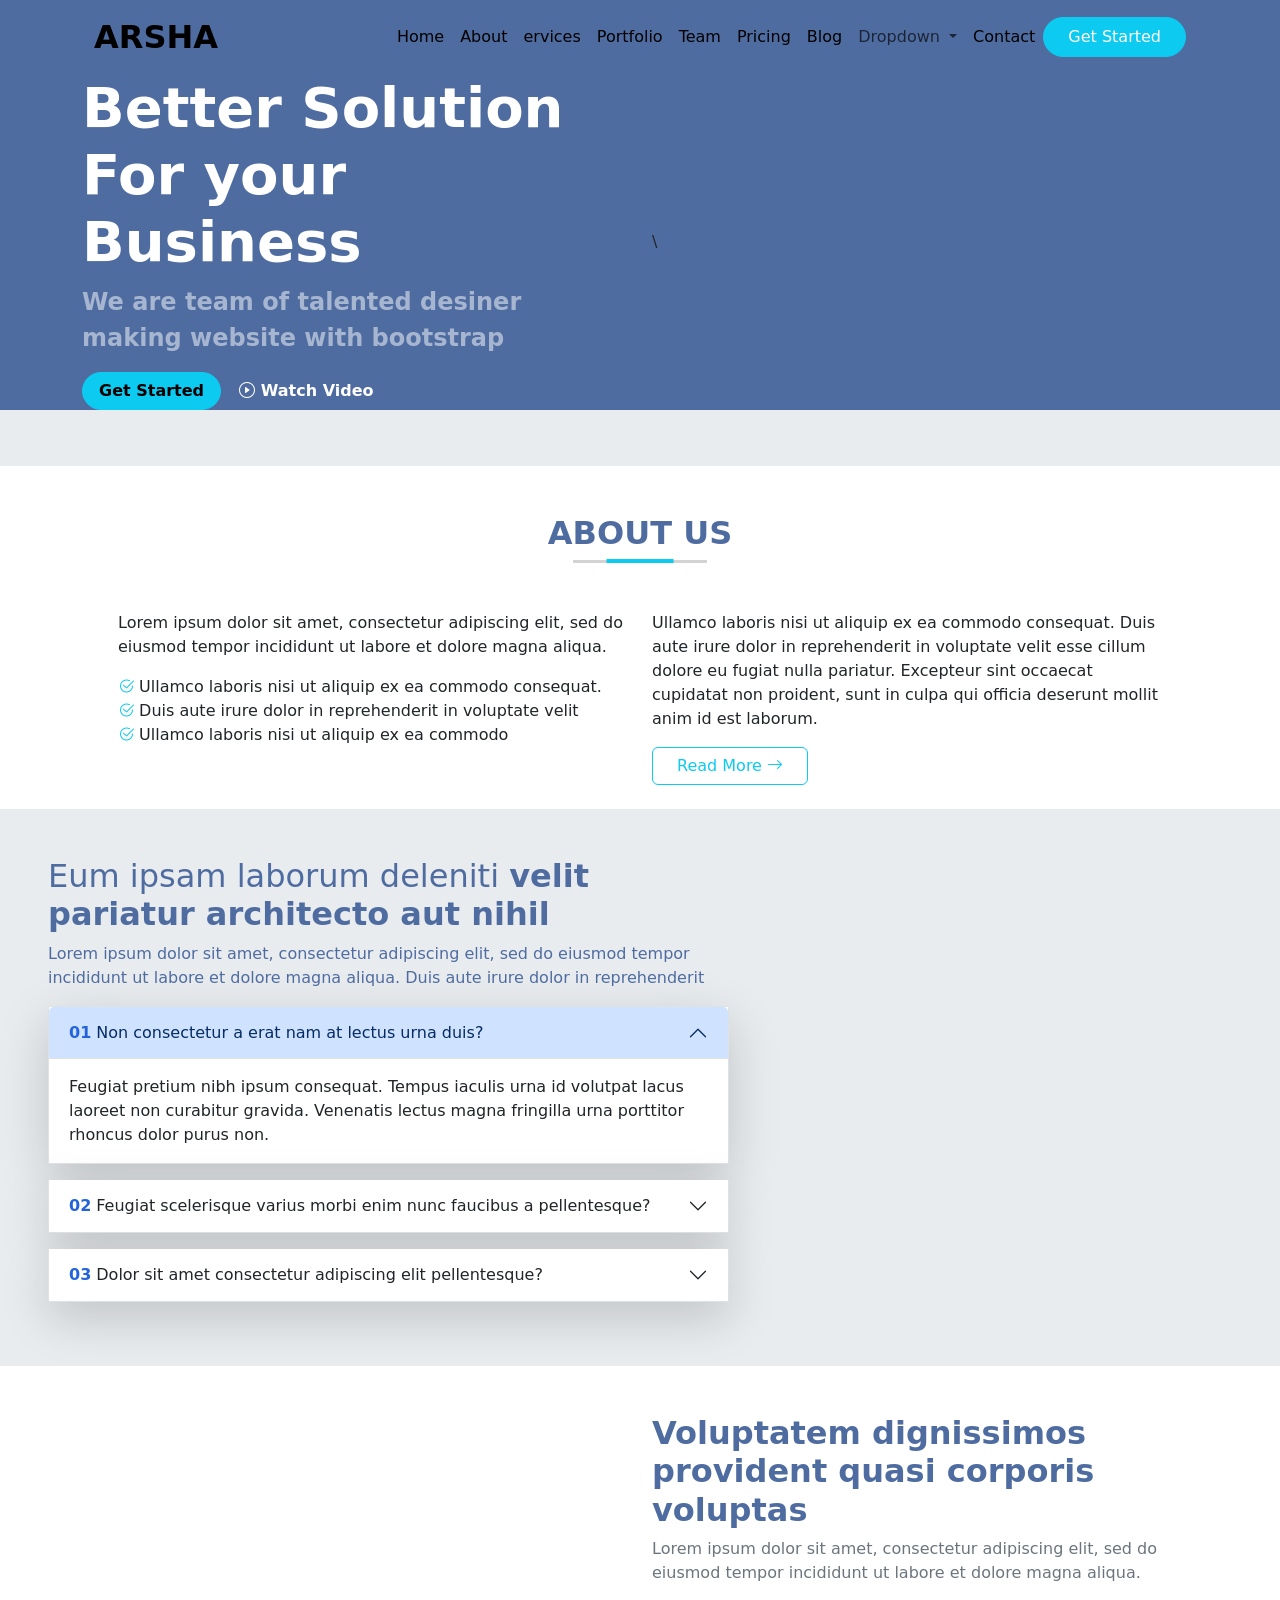
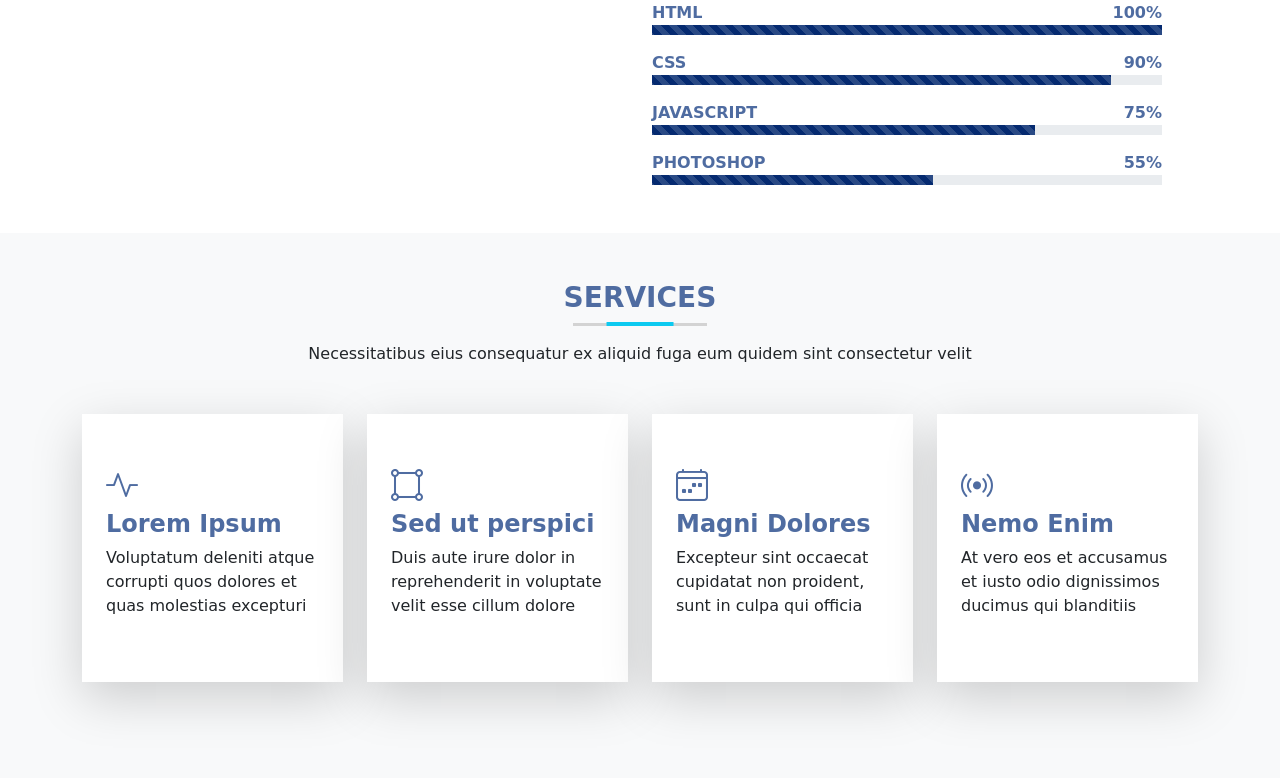
==== index.html @ 613acd31 "sejdk" ====
<!DOCTYPE html>
<html lang="en">
<head>
    <meta charset="UTF-8">
    <meta name="viewport" content="width=device-width, initial-scale=1.0">
    <title>Arsha26</title>
    <link rel="stylesheet" href="https://cdn.jsdelivr.net/npm/bootstrap-icons@1.13.1/font/bootstrap-icons.min.css">
    <link href="https://cdn.jsdelivr.net/npm/bootstrap@5.3.8/dist/css/bootstrap.min.css" rel="stylesheet" integrity="sha384-sRIl4kxILFvY47J16cr9ZwB07vP4J8+LH7qKQnuqkuIAvNWLzeN8tE5YBujZqJLB" crossorigin="anonymous">
    <link rel="stylesheet" href="./style.css">
</head>
<body>
    <div class="container-fluid first-section">
        <div class="container ">
            <nav class="navbar navbar-expand-lg ">
  <div class="container-fluid">
    <a class="navbar-brand fs-2 fw-bold text-uppercase" href="#">Arsha</a>
    <button class="navbar-toggler" type="button" data-bs-toggle="collapse" data-bs-target="#navbarSupportedContent" aria-controls="navbarSupportedContent" aria-expanded="false" aria-label="Toggle navigation">
      <span class="navbar-toggler-icon"></span>
    </button>
    <div class="collapse navbar-collapse" id="navbarSupportedContent">
      <ul class="navbar-nav ms-auto mb-2 mb-lg-0">
        <li class="nav-item">
          <a class="nav-link active" aria-current="page" href="#">Home</a>
        </li>
         <li class="nav-item">
          <a class="nav-link active" aria-current="page" href="#">About</a>
        </li>
         <li class="nav-item">
          <a class="nav-link active" aria-current="page" href="#">ervices</a>
        </li>
         <li class="nav-item">
          <a class="nav-link active" aria-current="page" href="#">Portfolio</a>
        </li>
         <li class="nav-item">
          <a class="nav-link active" aria-current="page" href="#">Team</a>
        </li>
         <li class="nav-item">
          <a class="nav-link active" aria-current="page" href="#">Pricing</a>
        </li>
         <li class="nav-item">
          <a class="nav-link active" aria-current="page" href="#">Blog</a>
        </li>        
        <li class="nav-item dropdown">
          <a class="nav-link dropdown-toggle" href="#" role="button" data-bs-toggle="dropdown" aria-expanded="false">
            Dropdown
          </a>
          <ul class="dropdown-menu">
            <li><a class="dropdown-item" href="#">Action</a></li>
            <li><a class="dropdown-item" href="#">Another action</a></li>
            <li><hr class="dropdown-divider"></li>
            <li><a class="dropdown-item" href="#">Something else here</a></li>
          </ul>
        </li>
        <li class="nav-item">
          <a class="nav-link active" aria-current="page" href="#">Contact</a>
        </li>
        <button class="btn btn-info text-white rounded-pill px-4">
            Get Started
        </button>
      </ul>
    </div>
  </div>
            </nav>

            <!-- row section -->
             <div class="row align-items-center">
              <div class="col-lg-6 ">
                <h1 class="text-white display-4 fw-bold">Better Solution For your Business</h1>
                <p class="text-white-50 fs-4 fw-semibold">We are team of talented desiner making website with bootstrap</p>
                <button class="btn btn-info rounded-pill px-3 fw-semibold">Get Started</button>
                 <button class="btn text-white fw-semibold "><i class="bi bi-play-circle"></i> Watch Video</button>
              </div>
              <div class="col-lg-6 animate">\
                <img src="https://bootstrapmade.com/content/demo/Arsha/assets/img/hero-img.png"
                width="100%" alt="">
              </div>
             </div>
        </div>
    </div>
     <div class="container-fluid bg-body-secondary pxl-3 p-2">
      <div class="container">
        <div class="row mx-3 m-2">
        <div class="col-lg-2 col-md-4 col-6">
        <img src="https://bootstrapmade.com/content/demo/Arsha/assets/img/clients/clients-1.webp" width="50%" alt="">
        </div>
        <div class="col-lg-2 col-md-4 col-6">
        <img src="https://bootstrapmade.com/content/demo/Arsha/assets/img/clients/clients-2.webp" width="50%" alt="">
        </div>
        <div class="col-lg-2 col-md-4 col-6">
          <img src="https://bootstrapmade.com/content/demo/Arsha/assets/img/clients/clients-3.webp" width="50%" alt="">
        </div>
        <div class="col-lg-2 col-md-4 col-6">
          <img src="https://bootstrapmade.com/content/demo/Arsha/assets/img/clients/clients-4.webp" width="50%" alt="">
        </div>
        <div class="col-lg-2 col-md-4 col-6">
          <img src="https://bootstrapmade.com/content/demo/Arsha/assets/img/clients/clients-6.webp" width="50%" alt="">
        </div>
        <div class="col-lg-2 col-md-4 col-6">
          <img src="https://bootstrapmade.com/content/demo/Arsha/assets/img/clients/clients-8.webp" width="50%" alt="">
        </div>
        </div>

     </div>
    </div>
    <div class="container">
      <h2 class="text-center text-uppercase text-blue mt-5 fw-bold">about us</h2>
      <div class="gray">
        <div class="blue"></div>
      </div>
    
     <div class="row m-4 mt-5">
       <div class="col-6">
         <p>Lorem ipsum dolor sit amet, consectetur adipiscing elit, sed do eiusmod tempor incididunt ut labore et dolore magna aliqua.</p>
         <ul class="list-unstyled">
           <li><i class="bi bi-check2-circle text-info"></i>
            Ullamco laboris nisi ut aliquip ex ea commodo consequat.</li>
           <li><i class="bi bi-check2-circle text-info"></i>
            Duis aute irure dolor in reprehenderit in voluptate velit</li>
           <li><i class="bi bi-check2-circle text-info"></i>
            Ullamco laboris nisi ut aliquip ex ea commodo</li>
         </ul>
        </div>
       <div class="col-6">
        <p>Ullamco laboris nisi ut aliquip ex ea commodo consequat. Duis aute irure dolor in reprehenderit in voluptate velit esse cillum dolore eu fugiat nulla pariatur. Excepteur sint occaecat cupidatat non proident, sunt in culpa qui officia deserunt mollit anim id est laborum.</p>
        <button class="btn btn-outline-info px-4">Read More <i class="bi bi-arrow-right"></i></button>
       </div>
     </div>
    </div>

   <div class="container-fluid bg-body-secondary p-xl-5 p-3">
    <div class="row">
    <div class="col-lg-7 hea">
      <h2>Eum ipsam laborum deleniti <b>  velit pariatur architecto aut nihil</b></h2>
      <p>Lorem ipsum dolor sit amet, consectetur adipiscing elit, sed do eiusmod tempor incididunt ut labore et dolore magna aliqua. Duis aute irure dolor in reprehenderit</p>
  <div class="accordion  " id="accordionExample">
  <div class="accordion-item my-3 boder-0 rounded-0 shadow-lg ">
    <h2 class="accordion-header">
      <button class="accordion-button" type="button" data-bs-toggle="collapse" data-bs-target="#collapseOne" aria-expanded="true" aria-controls="collapseOne">
        <span class="sa">01</span> Non consectetur a erat nam at lectus urna duis?
      </button>
    </h2>
    <div id="collapseOne" class="accordion-collapse collapse show" data-bs-parent="#accordionExample">
      <div class="accordion-body">
       Feugiat pretium nibh ipsum consequat. Tempus iaculis urna id volutpat lacus laoreet non curabitur gravida. Venenatis lectus magna fringilla urna porttitor rhoncus dolor purus non.
      </div>
    </div>
  </div>
  <div class="accordion-item my-3 boder-0 rounded-0 shadow-lg ">
    <h2 class="accordion-header">
      <button class="accordion-button collapsed" type="button" data-bs-toggle="collapse" data-bs-target="#collapseTwo" aria-expanded="false" aria-controls="collapseTwo">
       <span class="sa"> 02 </span>Feugiat scelerisque varius morbi enim nunc faucibus a pellentesque?
      </button>
    </h2>
    <div id="collapseTwo" class="accordion-collapse collapse" data-bs-parent="#accordionExample">
      <div class="accordion-body">
       Dolor sit amet consectetur adipiscing elit pellentesque habitant morbi. Id interdum velit laoreet id donec ultrices. Fringilla phasellus faucibus scelerisque eleifend donec pretium. Est pellentesque elit ullamcorper dignissim. Mauris ultrices eros in cursus turpis massa tincidunt dui
      </div>
    </div>
  </div>
  <div class="accordion-item my-3 boder-0 rounded-0 shadow-lg ">
    <h2 class="accordion-header">
      <button class="accordion-button collapsed" type="button" data-bs-toggle="collapse" data-bs-target="#collapseThree" aria-expanded="false" aria-controls="collapseThree">
       <span class="sa">03</span>  Dolor sit amet consectetur adipiscing elit pellentesque?
      </button>
    </h2>
    <div id="collapseThree" class="accordion-collapse collapse" data-bs-parent="#accordionExample">
      <div class="accordion-body">
        Eleifend mi in nulla posuere sollicitudin aliquam ultrices sagittis orci. Faucibus pulvinar elementum integer enim. Sem nulla pharetra diam sit amet nisl suscipit. Rutrum tellus pellentesque eu tincidunt. Lectus urna duis convallis convallis tellus. Urna molestie at elementum eu facilisis sed odio morbi quis
      </div>
    </div>
  </div>
</div>
    </div>
    <div class="col-lg-5">
      <img src="https://bootstrapmade.com/content/demo/Arsha/assets/img/why-us.png" width="100%" alt="">
    </div>
   </div>
   </div>



   <div class="container p-xl-5 p-3">
    <div class="row">
     <div class="col-lg-6"> 
       <img src="https://bootstrapmade.com/content/demo/Arsha/assets/img/illustration/illustration-10.webp" width="100%" alt="">
      </div>
      <div class="col-lg-6">
        <h2 class="text-blue fw-bold"> Voluptatem dignissimos provident quasi corporis voluptas</h2>
        <p class="text-secondary">Lorem ipsum dolor sit amet, consectetur adipiscing elit, sed do eiusmod tempor incididunt ut labore et dolore magna aliqua.</p>

         <div class="d-flex justify-content-between mt-2">
          <div class="text-blue fw-semibold">HTML</div>
          <div class="text-blue fw-semibold">100%</div>
         </div>
        <div class="progress rounded-0 " role="progressbar" aria-label="Animated striped example" aria-valuenow="100" aria-valuemin="0" aria-valuemax="100" style="height: 10px;">
   <div class="progress-bar bg-blue progress-bar-striped progress-bar-animated" style="width: 100%"></div>
    </div>
        <div class="d-flex justify-content-between mt-3">
              <div class="text-blue fw-semibold">CSS</div>
              <div class="text-blue fw-semibold">90%</div>
             </div>
            <div class="progress rounded-0 " role="progressbar" aria-label="Animated striped example" aria-valuenow="100" aria-valuemin="0" aria-valuemax="100" style="height: 10px;">
      <div class="progress-bar bg-blue progress-bar-striped progress-bar-animated" style="width: 90%"></div>
    </div>
        <div class="d-flex justify-content-between mt-3">
              <div class="text-blue fw-semibold">JAVASCRIPT</div>
              <div class="text-blue fw-semibold">75%</div>
             </div>
            <div class="progress rounded-0 " role="progressbar" aria-label="Animated striped example" aria-valuenow="100" aria-valuemin="0" aria-valuemax="100" style="height: 10px;">
      <div class="progress-bar bg-blue progress-bar-striped progress-bar-animated" style="width: 75%"></div>
    </div>
        <div class="d-flex justify-content-between mt-3">
              <div class="text-blue fw-semibold">PHOTOSHOP</div>
              <div class="text-blue fw-semibold">55%</div>
             </div>
            <div class="progress rounded-0 " role="progressbar" aria-label="Animated striped example" aria-valuenow="100" aria-valuemin="0" aria-valuemax="100" style="height: 10px; " >
      <div class="progress-bar bg-blue progress-bar-striped progress-bar-animated" style="width: 55%"></div>
    </div>
          </div>
        </div>
    
       </div>
    
    
    <div class="container-fluid bg-body-tertiary p-xl-5 p-3">
      <div class="container ">
        <div class="text-center">
        <h3 class="text-blue text-uppercase fw-bold">services</h3>
        <div class="gray">
          <div class="blue"></div>
        </div>
        <p class="mt-3">Necessitatibus eius consequatur ex aliquid fuga eum quidem sint consectetur velit</p>
        </div>
        <div class="row my-4">
          <div class="col-xl-3 col-md-6">
            <div class="card a-card  p-4 my-4 py-5 rounded-0 border-0 shadow-lg">
              <i class="bi text-blue fs-2 fw-bold bi-activity"></i>
              <h4 class="text-blue fw-semibold">Lorem Ipsum</h4>
              <p>Voluptatum deleniti atque corrupti quos dolores et quas molestias excepturi</p>
            </div>
          </div>
          <div class="col-xl-3 col-md-6">
            <div class="card  a-card p-4 my-4 py-5 rounded-0 border-0 shadow-lg">
              <i class="bi text-blue fs-2 fw-bold bi-bounding-box-circles icon"></i>
              <h4 class="text-blue fw-semibold">Sed ut perspici</h4>
              <p>Duis aute irure dolor in reprehenderit in voluptate velit esse cillum dolore</p>
            </div>
          </div>
          <div class="col-xl-3 col-md-6">
            <div class="card a-card  p-4 my-4 py-5 rounded-0 border-0 shadow-lg">
              <i class="bi text-blue fs-2 fw-bold bi-calendar4-week icon"></i>
              <h4 class="text-blue fw-semibold">Magni Dolores</h4>
              <p>Excepteur sint occaecat cupidatat non proident, sunt in culpa qui officia</p>
            </div>
          </div>
          <div class="col-xl-3 col-md-6">
            <div class="card  a-card p-4 my-4 py-5 rounded-0 border-0 shadow-lg">
              <i class="bi text-blue fs-2 fw-bold bi-broadcast icon"></i>
              <h4 class="text-blue fw-semibold">Nemo Enim</h4>
              <p>At vero eos et accusamus et iusto odio dignissimos ducimus qui blanditiis</p>
            </div>
          </div>

        </div>
      </div>
    </div>
    <!-- weugjdjgaHIEUIFUuwe -->

    <script src="https://cdn.jsdelivr.net/npm/bootstrap@5.3.8/dist/js/bootstrap.bundle.min.js" integrity="sha384-FKyoEForCGlyvwx9Hj09JcYn3nv7wiPVlz7YYwJrWVcXK/BmnVDxM+D2scQbITxI" crossorigin="anonymous"></script>
</body>
</html>
---- style.css ----
:root{
    --main-color:#4f6ca1 ;
}
.first-section{
    background-color: var(--main-color) ;
    
}

.animate{
    animation: move 1s linear infinite alternate;
}
@keyframes move{
    from{
      transform:translateY(0);
    }
    to{
      transform: translateY(-10px);
    }
}
.text-blue{
    color: var(--main-color);
}
.gray{
    height: 3px;
    width: 12%;
    background-color:lightgray;
    margin: auto;
    position: relative;
}
.blue{
    height: 4px;
    width: 50%;
    background-color: var(--bs-info);
    position: absolute;
    left: 50%;
    top: 50%;
    transform: translate(-50%,-50%);

}
.hea{
    color: var(--main-color);
}
.sa{
    color: #2364dd;
    font-weight: bold;
    padding-right: 5px;
}
.bg-blue{
    background-color: #052a70 ;
}
.a-card{
    transition: all 0.5s;
}
.a-card:hover{
  transform: translateY(-15px);
}
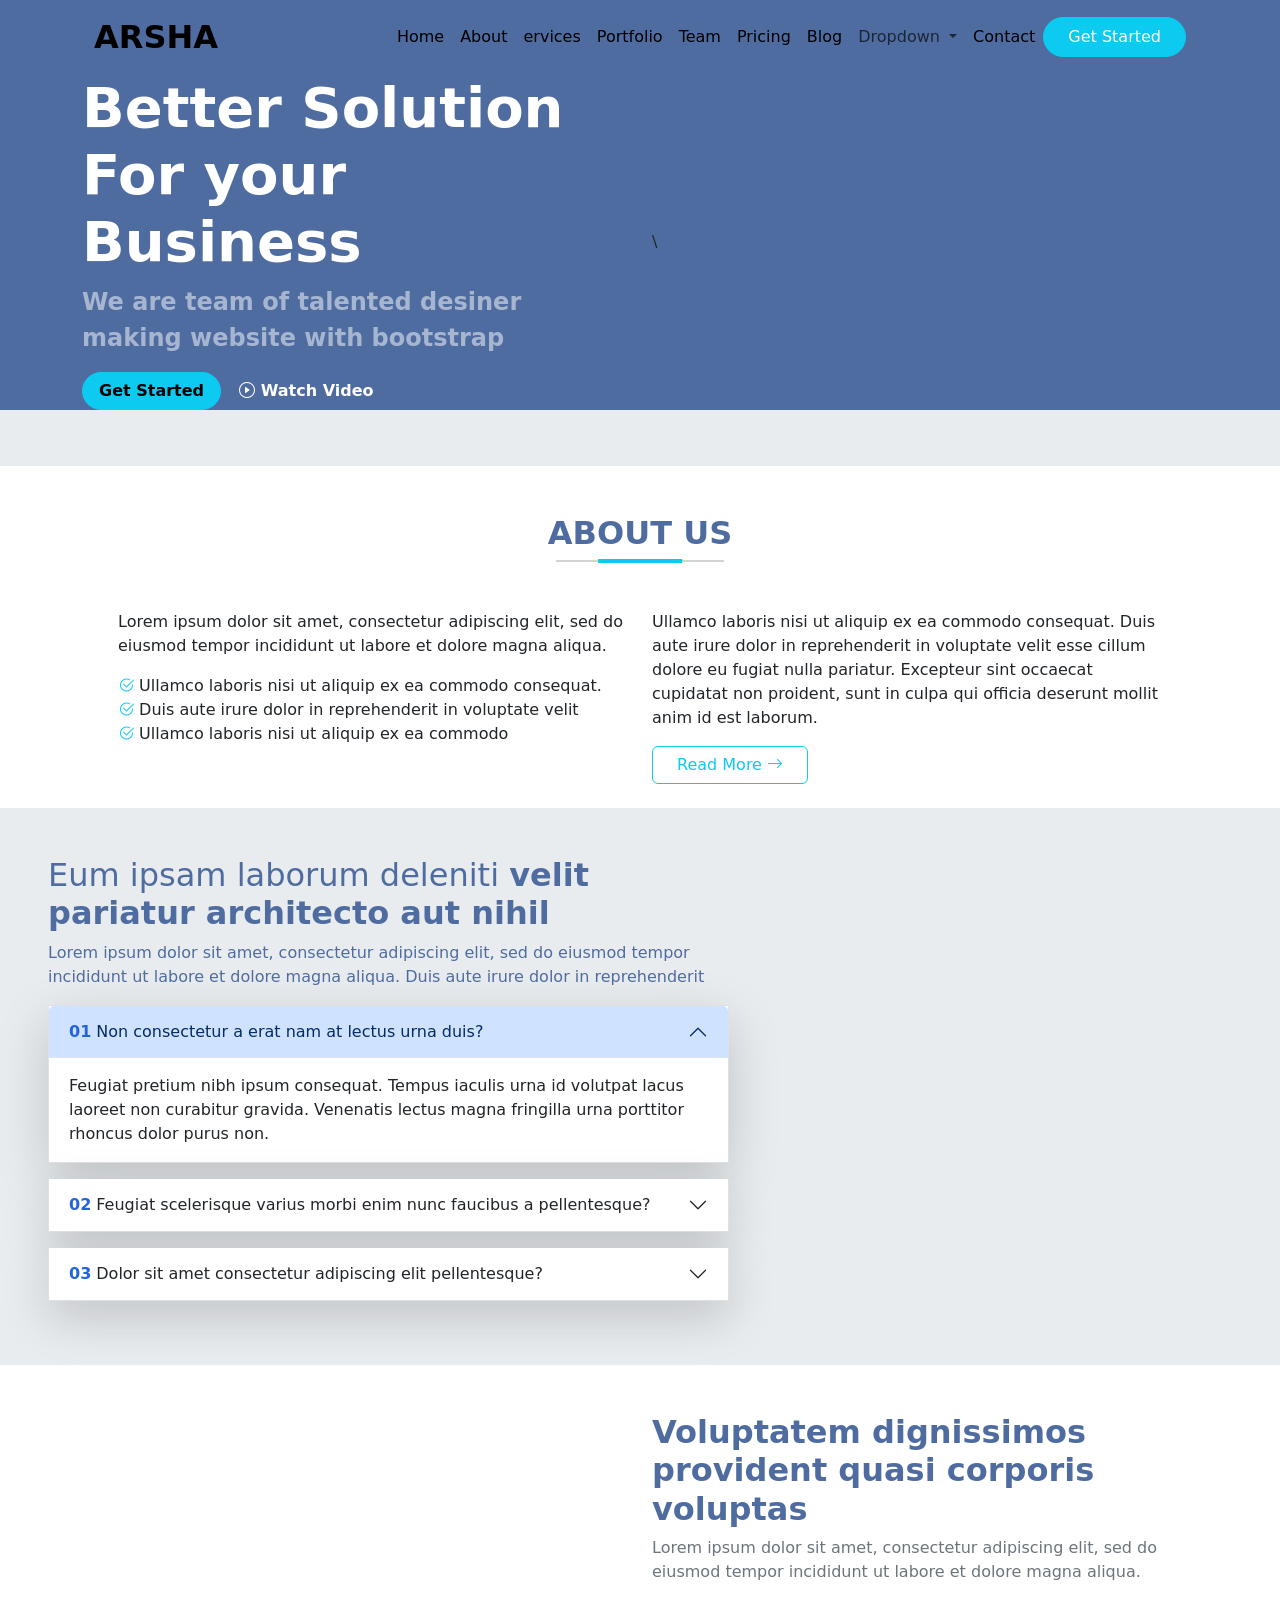
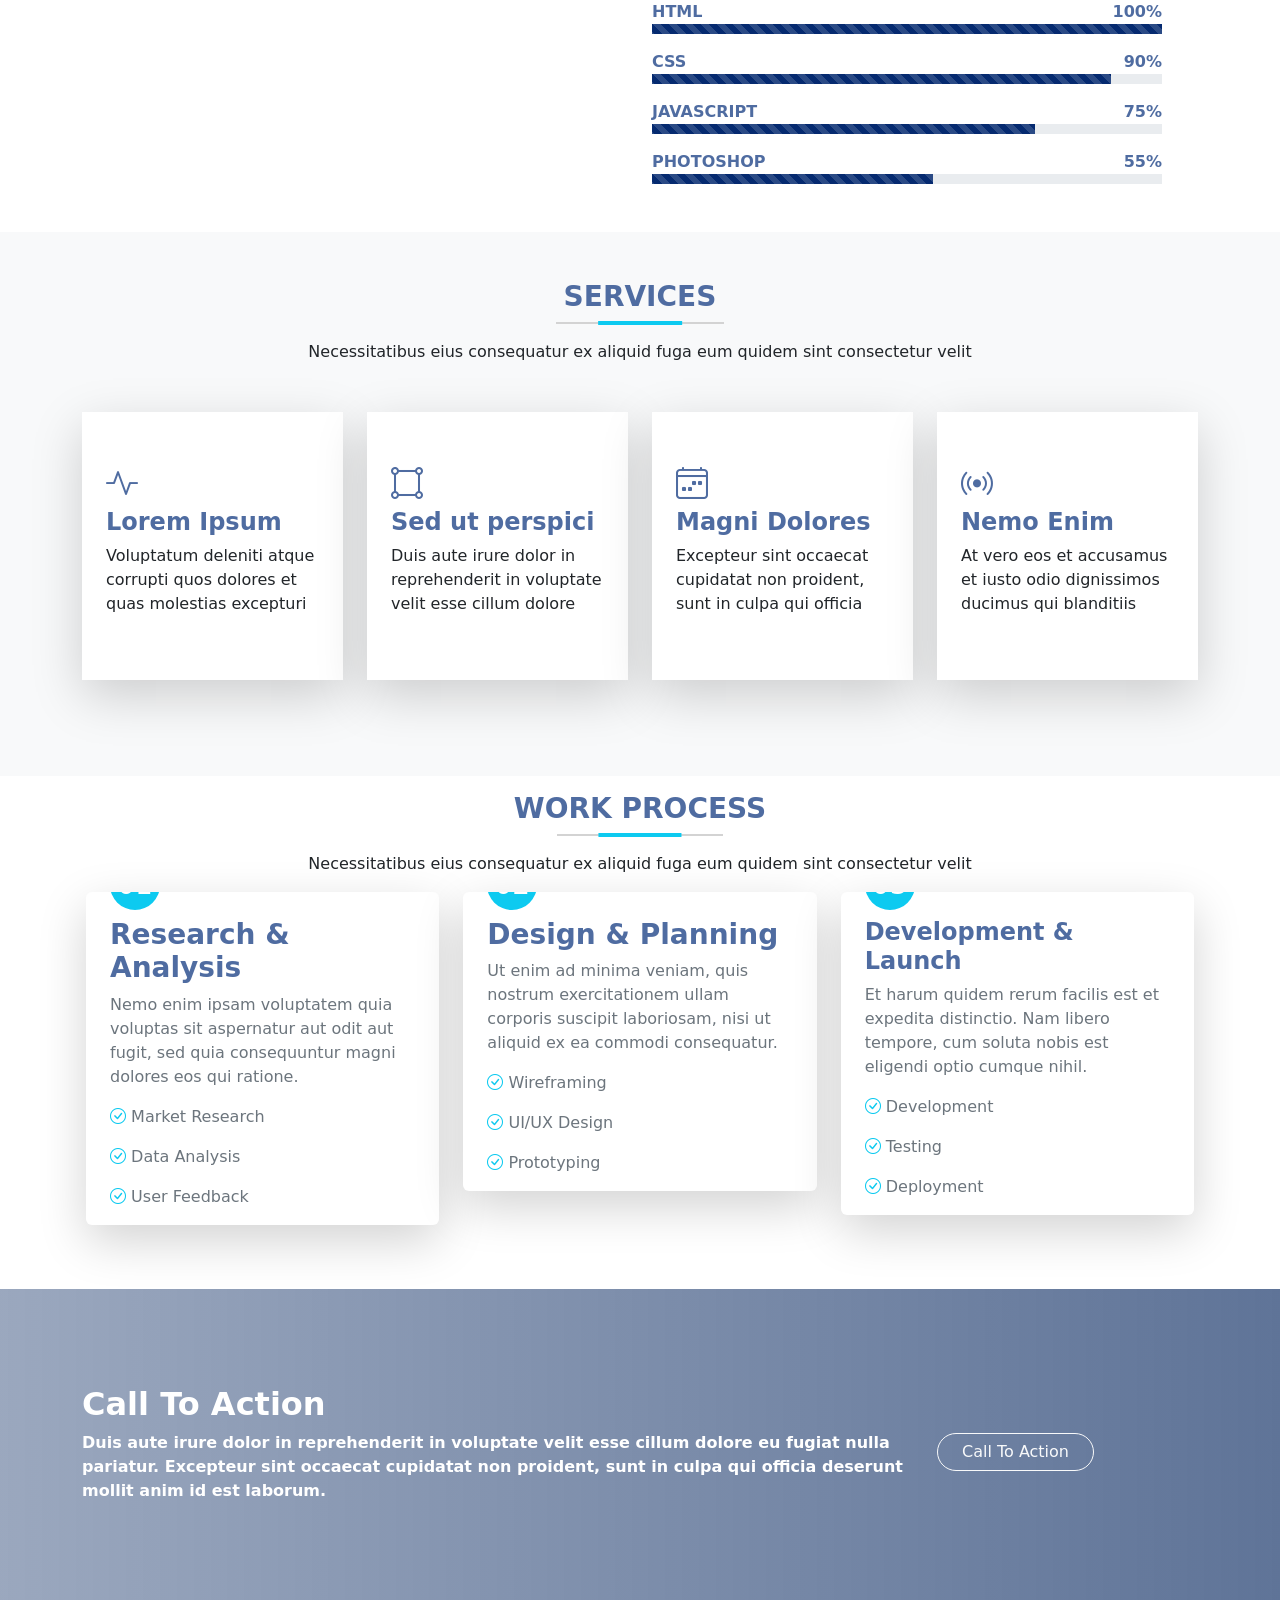
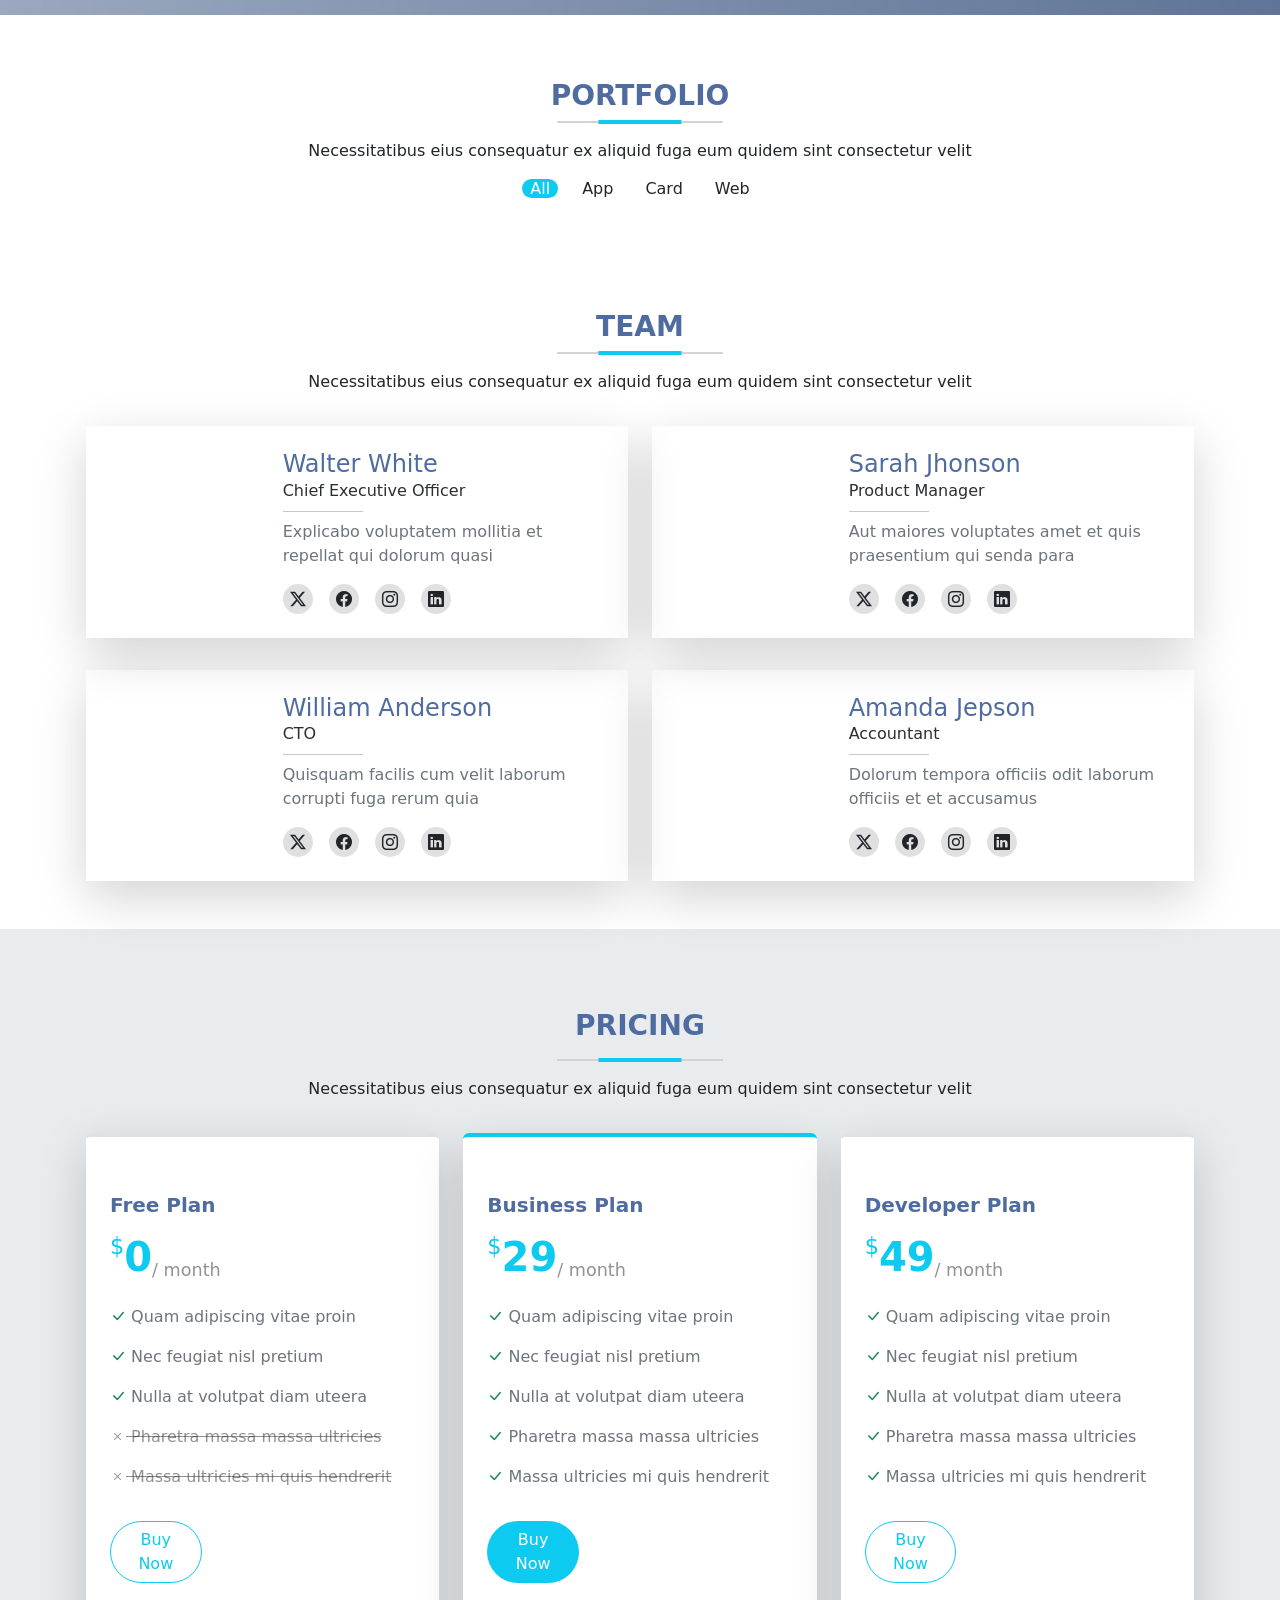
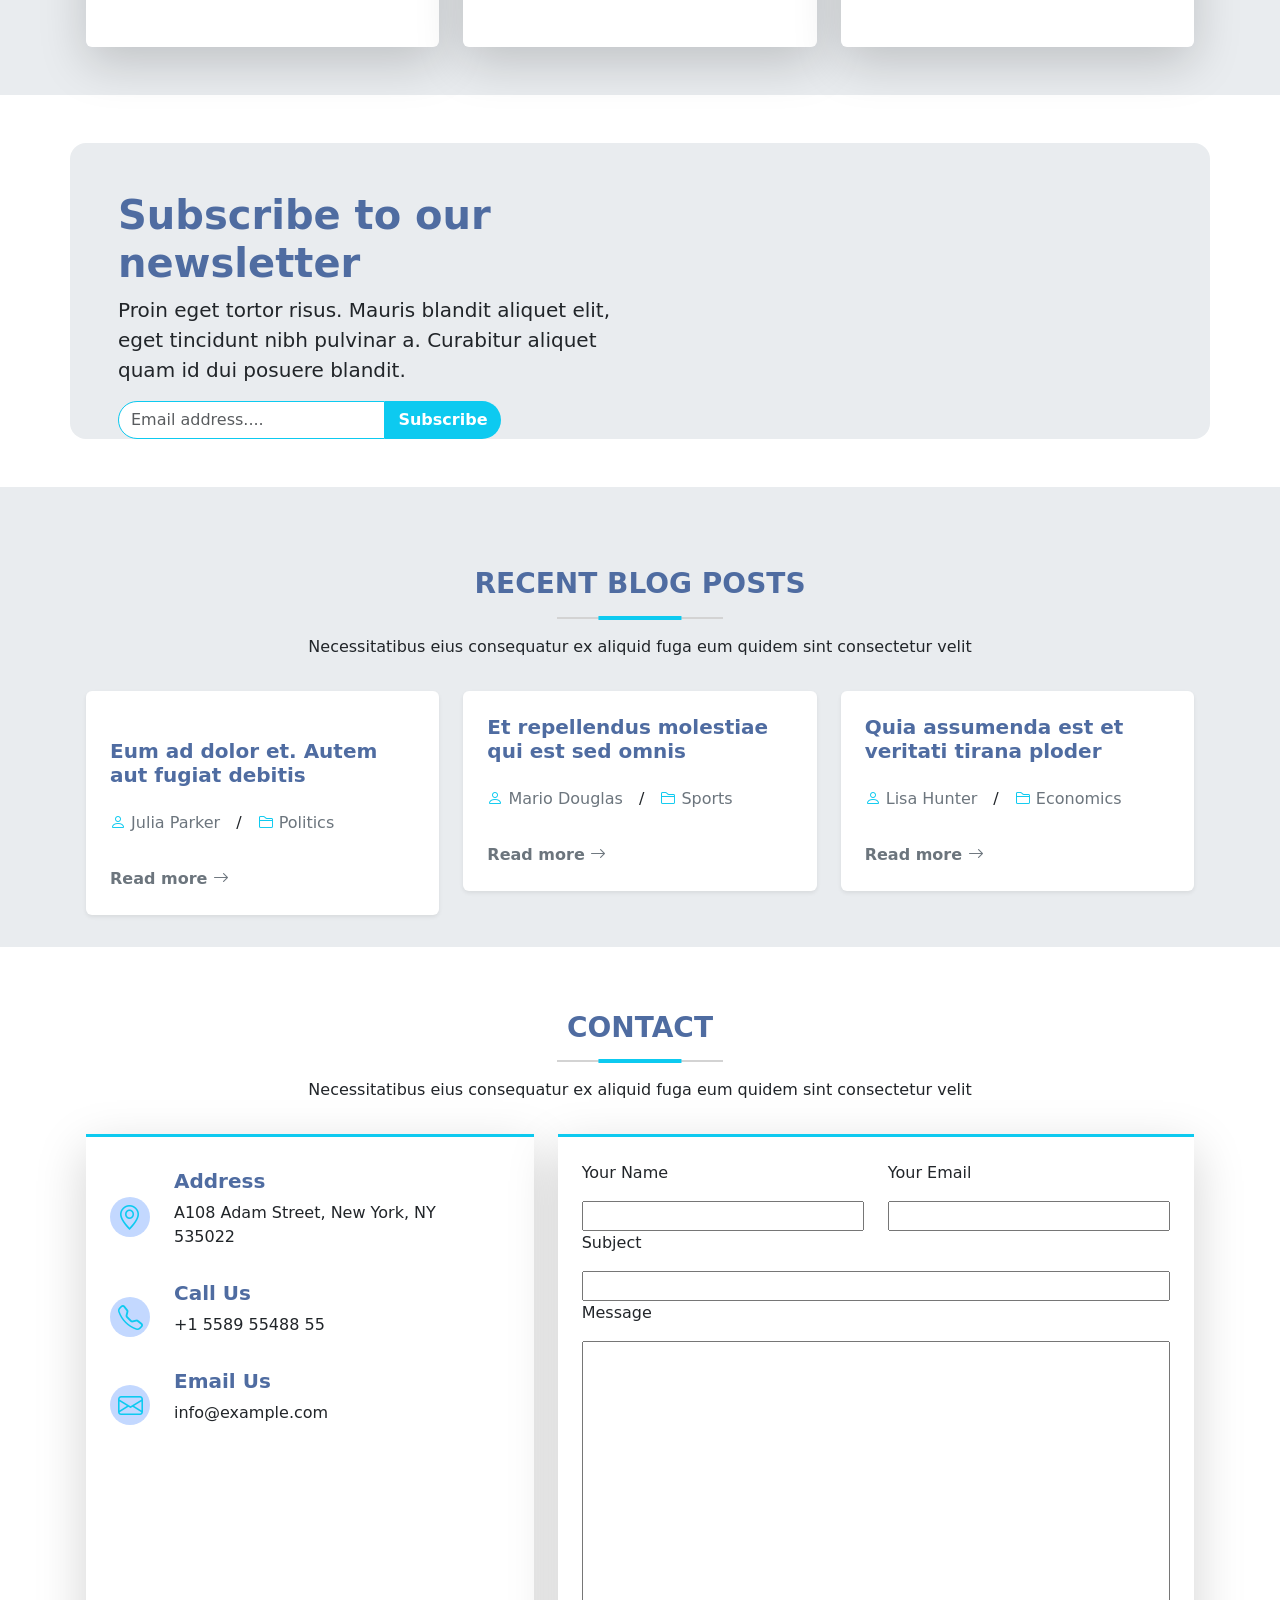
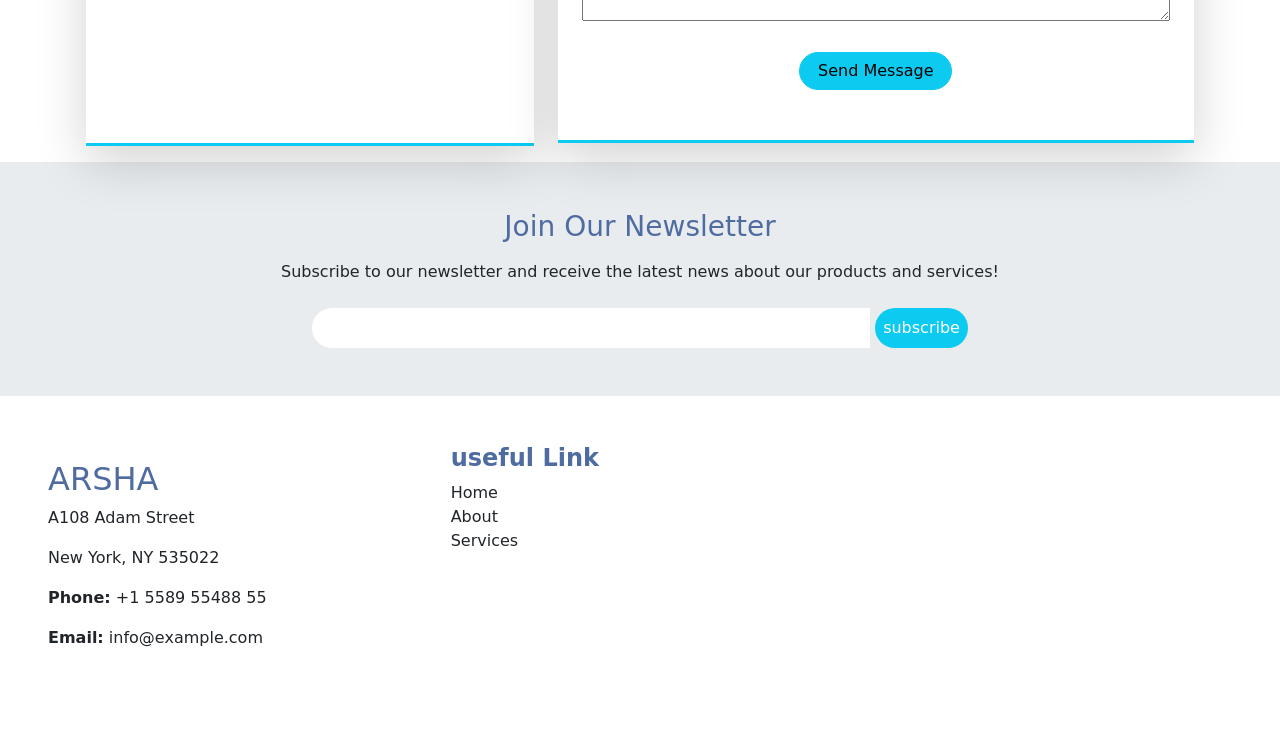
==== commit 4462e04b: "final" ====
--- a/index.html
+++ b/index.html
@@ -264,7 +264,536 @@
         </div>
       </div>
     </div>
-    <!-- weugjdjgaHIEUIFUuwe -->
+
+
+
+    <div class="container pxl-5 p-3">
+      <div class="text-center">
+        <h3 class="text-blue text-uppercase fw-bold">work process</h3>
+        <div class="gray">
+          <div class="blue"></div>
+        </div>
+        <p class="mt-3">Necessitatibus eius consequatur ex aliquid fuga eum quidem sint consectetur velit</p>
+     </div>
+     <div class="row">
+      <div class="col-lg-4">
+         <div class="card wcard border-0 shadow-lg ">
+             <img src="https://bootstrapmade.com/content/demo/Arsha/assets/img/steps/steps-1.webp" width="100%" alt="">
+              <div class=" wcontent px-4" style="margin-top: -2rem;">
+                 <h3 class="bg-info text-white d-flex align-items-center justify-content-center rounded-circle " style="width: 50px; height: 50px; z-index: 222;position: relative;" >01</h3>
+                <h3 class="text-blue fw-bold">Research & Analysis</h3>
+                <p class="text-secondary">Nemo enim ipsam voluptatem quia voluptas sit aspernatur aut odit aut fugit, sed quia consequuntur magni dolores eos qui ratione.</p>
+                <ul class="list-unstyled text-secondary d-flex flex-column gap-3">
+                  <li><i class="bi bi-check-circle text-info"></i> Market Research</li>
+                  <li><i class="bi bi-check-circle text-info"></i> Data Analysis</li>
+                  <li><i class="bi bi-check-circle text-info"></i> User Feedback</li>
+                </ul>
+              </div>
+         </div>
+       </div>
+             <div class="col-lg-4">
+         <div class="card wcard border-0 shadow-lg ">
+             <img src="https://bootstrapmade.com/content/demo/Arsha/assets/img/steps/steps-2.webp" width="100%" alt="">
+              <div class=" wcontent px-4" style="margin-top: -2rem;">
+                 <h3 class="bg-info text-white d-flex align-items-center justify-content-center rounded-circle " style="width: 50px; height: 50px; z-index: 222;position: relative;" >02</h3>
+                <h3 class="text-blue fw-bold">Design & Planning</h3>
+                <p class="text-secondary">Ut enim ad minima veniam, quis nostrum exercitationem ullam corporis suscipit laboriosam, nisi ut aliquid ex ea commodi consequatur.
+                </p>
+                <ul class="list-unstyled text-secondary d-flex flex-column gap-3">
+                  <li><i class="bi bi-check-circle text-info"></i> Wireframing</li>
+                  <li><i class="bi bi-check-circle text-info"></i> UI/UX Design</li>
+                  <li><i class="bi bi-check-circle text-info"></i> Prototyping</li>
+                </ul>
+              </div>
+         </div>
+       </div>
+             <div class="col-lg-4">
+         <div class="card wcard border-0 shadow-lg ">
+             <img src="https://bootstrapmade.com/content/demo/Arsha/assets/img/steps/steps-3.webp" width="100%" alt="">
+              <div class=" wcontent px-4" style="margin-top: -2rem;">
+                 <h3 class="bg-info text-white d-flex align-items-center justify-content-center rounded-circle " style="width: 50px; height: 50px; z-index: 222;position: relative;" >03</h3>
+                <h3 class="text-blue fw-bold fs-4">Development & Launch</h3>
+                <p class="text-secondary">Et harum quidem rerum facilis est et expedita distinctio. Nam libero tempore, cum soluta nobis est eligendi optio cumque nihil.</p>
+                <ul class="list-unstyled text-secondary d-flex flex-column gap-3">
+                  <li><i class="bi bi-check-circle text-info"></i> Development</li>
+                  <li><i class="bi bi-check-circle text-info"></i> Testing</li>
+                  <li><i class="bi bi-check-circle text-info"></i> Deployment</li>
+                </ul>
+              </div>
+         </div>
+       </div>
+     </div>
+       
+
+
+
+    </div>
+
+
+    <div class="container-fluid p-lg-5 p-3 mt-5 imgcont">
+      <div class="container py-5">
+        <div class="row align-items-center text-white ">
+          <div class="col-lg-9 text-center text-lg-start ">
+            <h2 class="fw-bold">Call To Action</h2>
+            <p class="fw-semibold">Duis aute irure dolor in reprehenderit in voluptate velit esse cillum dolore eu fugiat nulla pariatur. Excepteur sint occaecat cupidatat non proident, sunt in culpa qui officia deserunt mollit anim id est laborum.</p>
+          </div>
+          <div class="col-lg-3 text-center text-lg-start">
+           <button class="btn rounded-pill px-4 btn-outline-light">Call To Action</button>
+          </div>
+        </div>
+      </div>
+    </div>
+
+    <div class="container pxl-5 p-3">
+        <div class="text-center mt-5">
+          <h3 class="text-blue text-uppercase fw-bold">portfolio</h3>
+          <div class="gray">
+            <div class="blue"></div>
+          </div>
+          <p class="mt-3">Necessitatibus eius consequatur ex aliquid fuga eum quidem sint consectetur velit</p>
+       </div>
+        <div class="d-flex  gap-3 justify-content-center ">
+          <h6 class="bg-info text-white rounded-pill px-2">All</h6>
+          <h6 class="px-2">App</h6>
+          <h6 class="px-2">Card</h6>
+          <h6 class="px-2">Web</h6>
+        </div>
+        <div class="row ">
+          <div class="col-lg 4">
+            <img class="my-2" src="https://bootstrapmade.com/content/demo/Arsha/assets/img/portfolio/portfolio-portrait-1.webp " width="100%" alt="">
+            <img class="my-2" src="https://bootstrapmade.com/content/demo/Arsha/assets/img/portfolio/portfolio-portrait-3.webp" width="100%" alt="">
+          </div>
+          <div class="col-lg 4">
+            <img class="my-2" src="https://bootstrapmade.com/content/demo/Arsha/assets/img/portfolio/portfolio-1.webp" width="100%" alt="">
+            <img class="my-2" src="https://bootstrapmade.com/content/demo/Arsha/assets/img/portfolio/portfolio-4.webp" width="100%" alt="">
+            <img class="my-2" src="https://bootstrapmade.com/content/demo/Arsha/assets/img/portfolio/portfolio-7.webp" width="100%" alt="">
+            <img class="my-2" src="https://bootstrapmade.com/content/demo/Arsha/assets/img/portfolio/portfolio-9.webp" width="100%" alt="">
+          </div>
+          <div class="col-lg 4">
+            <img class="my-2" src="https://bootstrapmade.com/content/demo/Arsha/assets/img/portfolio/portfolio-3.webp" width="100%" alt="">
+            <img class="my-2" src="https://bootstrapmade.com/content/demo/Arsha/assets/img/portfolio/portfolio-portrait-2.webp" width="100%" alt="">
+            <img class="my-2" src="https://bootstrapmade.com/content/demo/Arsha/assets/img/portfolio/portfolio-8.webp" width="100%" alt="">
+          </div>
+        </div>
+        
+     </div>
+
+
+
+
+     <div class="container pxl-5 p-3">
+        <div class="text-center mt-5">
+          <h3 class="text-blue text-uppercase fw-bold">team</h3>
+          <div class="gray">
+            <div class="blue"></div>
+          </div>
+          <p class="mt-3">Necessitatibus eius consequatur ex aliquid fuga eum quidem sint consectetur velit</p>
+       </div>
+
+
+
+
+       <div class="row my-3   ">
+           <div class="col-lg-6 border-1 my-3 trow">          
+              <div class="Card shadow-lg p-4 align-items-center tcard">
+                 <div class="row">
+                     <div class="col-sm-4 col-4 mx-auto">
+                      <img src="https://bootstrapmade.com/content/demo/Arsha/assets/img/person/person-m-7.webp"
+                       width="100%" class="rounded-circle" alt="">
+                    </div>
+                   <div class="col-sm-8 text-center text-sm-start m-0">
+                       <h4 class="text-blue m-0">Walter White</h4>
+                         <p class="text-secondary-emphasis m-0">Chief Executive Officer</p>
+                          <div class="d-flex justify-content-center justify-content-sm-start">
+                            <hr class="w-25 my-2">
+                          </div>
+                          <p class="text-secondary">Explicabo voluptatem mollitia et repellat qui dolorum quasi</p>
+                          <div class="d-flex gap-3  justify-content-center justify-content-sm-start">
+                                <div class="i bi bi-twitter-x  sicon "></div>
+                                <div class="i bi bi-facebook  sicon "></div>
+                                <div class="i bi bi-instagram  sicon "></div>
+                                <div class="i bi bi-linkedin  sicon "></div>
+                          </div>
+                   </div>                                     
+                 </div>
+            </div>
+        </div>
+
+        <div class="col-lg-6 border-1 my-3 trow ">          
+              <div class="Card shadow-lg p-4 align-items-center tcard">
+                 <div class="row">
+                     <div class="col-sm-4 col-4 mx-auto">
+                      <img src="https://bootstrapmade.com/content/demo/Arsha/assets/img/person/person-f-8.webp"
+                       width="100%" class="rounded-circle" alt="">
+                    </div>
+                   <div class="col-sm-8 text-center text-sm-start m-0">
+                       <h4 class="text-blue m-0">Sarah Jhonson</h4>
+                         <p class="text-secondary-emphasis m-0">Product Manager</p>
+                          <div class="d-flex justify-content-center justify-content-sm-start">
+                            <hr class="w-25 my-2">
+                          </div>
+                          <p class="text-secondary">Aut maiores voluptates amet et quis praesentium qui senda para</p>
+                          <div class="d-flex gap-3  justify-content-center justify-content-sm-start">
+                                <div class="i bi bi-twitter-x  sicon "></div>
+                                <div class="i bi bi-facebook  sicon "></div>
+                                <div class="i bi bi-instagram  sicon "></div>
+                                <div class="i bi bi-linkedin  sicon "></div>
+                          </div>
+                   </div>                                     
+                 </div>
+            </div>
+        </div>
+
+        <div class="col-lg-6 border-1 my-3 trow">          
+              <div class="Card shadow-lg p-4 align-items-center tcard">
+                 <div class="row">
+                     <div class="col-sm-4 col-4 mx-auto">
+                      <img src="https://bootstrapmade.com/content/demo/Arsha/assets/img/person/person-m-6.webp"
+                       width="100%" class="rounded-circle" alt="">
+                    </div>
+                   <div class="col-sm-8 text-center text-sm-start m-0">
+                       <h4 class="text-blue m-0">William Anderson</h4>
+                         <p class="text-secondary-emphasis m-0">CTO</p>
+                          <div class="d-flex justify-content-center justify-content-sm-start">
+                            <hr class="w-25 my-2">
+                          </div>
+                          <p class="text-secondary">Quisquam facilis cum velit laborum corrupti fuga rerum quia</p>
+                          <div class="d-flex gap-3  justify-content-center justify-content-sm-start">
+                                <div class="i bi bi-twitter-x  sicon "></div>
+                                <div class="i bi bi-facebook  sicon "></div>
+                                <div class="i bi bi-instagram  sicon "></div>
+                                <div class="i bi bi-linkedin  sicon "></div>
+                          </div>
+                   </div>                                     
+                 </div>
+            </div>
+        </div>
+
+
+        <div class="col-lg-6 border-1 my-3 trow">          
+              <div class="Card shadow-lg p-4 align-items-center tcard">
+                 <div class="row">
+                     <div class="col-sm-4 col-4 mx-auto">
+                      <img src="https://bootstrapmade.com/content/demo/Arsha/assets/img/person/person-f-4.webp"
+                       width="100%" class="rounded-circle" alt="">
+                    </div>
+                   <div class="col-sm-8 text-center text-sm-start m-0">
+                       <h4 class="text-blue m-0">Amanda Jepson</h4>
+                         <p class="text-secondary-emphasis m-0">Accountant</p>
+                          <div class="d-flex justify-content-center justify-content-sm-start">
+                            <hr class="w-25 my-2">
+                          </div>
+                          <p class="text-secondary">Dolorum tempora officiis odit laborum officiis et et accusamus</p>
+                          <div class="d-flex gap-3  justify-content-center justify-content-sm-start">
+                                <div class="i bi bi-twitter-x  sicon "></div>
+                                <div class="i bi bi-facebook  sicon "></div>
+                                <div class="i bi bi-instagram  sicon "></div>
+                                <div class="i bi bi-linkedin  sicon "></div>
+                          </div>
+                   </div>                                     
+                 </div>
+            </div>
+        </div>
+        
+       </div>
+     </div>
+
+
+    <div class="container-fluid bg-body-secondary pxl-5 p-3">
+      <div class="container pxl-5 p-3">
+        <div class="text-center mt-5">
+          <h3 class="text-blue text-uppercase fw-bold">pricing</h3>
+          <div class="my-3 gray">
+            <div class="blue"></div>
+          </div>
+          <p class="mt-3">Necessitatibus eius consequatur ex aliquid fuga eum quidem sint consectetur velit</p>
+       </div>
+       <div class="row ">
+       <div class="col-lg-4 my-3">
+        <div class="card border border-4 border-end-0 border-start-0 border-bottom-0 p-4 shadow-lg py-5">
+          <h5 class="text-blue fw-semibold my-2">Free Plan</h5>
+          <h2 class="text-info d-flex align-items-center my-2">
+            <span style="font-size: 1.4rem;" class="align-self-start">$</span>
+            <span class="display-6 fw-semibold">0</span>
+            <span style="font-size: 1.1rem;" class="text-body-tertiary align-self-end"> / month</span>
+          </h2>
+          <ul class="list-unstyled text-secondary d-flex flex-column gap-3 mt-3 ">
+            <li><i class=" bi bi-check-lg text-success"></i> Quam adipiscing vitae proin</li>
+            <li><i class=" bi bi-check-lg text-success"></i> Nec feugiat nisl pretium</li>
+            <li><i class=" bi bi-check-lg text-success"></i> Nulla at volutpat diam uteera</li>
+            <li class="text-body-tertiary text-decoration-line-through"><i class="bi bi-x"></i> Pharetra massa massa ultricies</li>
+            <li class="text-body-tertiary text-decoration-line-through"><i class="bi bi-x"></i> Massa ultricies mi quis hendrerit</li>
+          </ul>
+          <button style="width: 30%; " class="btn btn-outline-info my-3  rounded-pill">Buy Now </button>
+        </div>
+       </div>
+
+       <div class="col-lg-4 my-3">
+        <div class="card border border-info border-4 border-end-0 border-start-0 border-bottom-0  p-4 shadow-lg py-5">
+          <h5 class="text-blue fw-semibold my-2">Business Plan</h5>
+          <h2 class="text-info d-flex align-items-center my-2">
+            <span style="font-size: 1.4rem;" class="align-self-start">$</span>
+            <span class="display-6 fw-semibold">29</span>
+            <span style="font-size: 1.1rem;" class="text-body-tertiary align-self-end"> / month</span>
+          </h2>
+          <ul class="list-unstyled text-secondary d-flex flex-column gap-3 mt-3 ">
+            <li><i class=" bi bi-check-lg text-success"></i> Quam adipiscing vitae proin</li>
+            <li><i class=" bi bi-check-lg text-success"></i> Nec feugiat nisl pretium</li>
+            <li><i class=" bi bi-check-lg text-success"></i> Nulla at volutpat diam uteera</li>
+            <li><i class="bi bi-check-lg text-success"></i> Pharetra massa massa ultricies</li>
+            <li><i class="bi bi-check-lg text-success"></i> Massa ultricies mi quis hendrerit</li>
+          </ul>
+          <button style="width: 30%; " class="btn text-white bg-info my-3  rounded-pill">Buy Now </button>
+        </div>
+       </div>
+
+       <div class="col-lg-4 my-3 ">
+        <div class="card border border-4 border-end-0 border-start-0 border-bottom-0  p-4 shadow-lg py-5">
+          <h5 class="text-blue fw-semibold my-2">Developer Plan</h5>
+          <h2 class="text-info d-flex align-items-center my-2">
+            <span style="font-size: 1.4rem;" class="align-self-start">$</span>
+            <span class="display-6 fw-semibold">49</span>
+            <span style="font-size: 1.1rem;" class="text-body-tertiary align-self-end"> / month</span>
+          </h2>
+          <ul class="list-unstyled text-secondary d-flex flex-column gap-3 mt-3 ">
+            <li><i class=" bi bi-check-lg text-success"></i> Quam adipiscing vitae proin</li>
+            <li><i class=" bi bi-check-lg text-success"></i> Nec feugiat nisl pretium</li>
+            <li><i class=" bi bi-check-lg text-success"></i> Nulla at volutpat diam uteera</li>
+            <li ><i class="bi bi-check-lg text-success"></i> Pharetra massa massa ultricies</li>
+            <li ><i class="bi bi-check-lg text-success"></i> Massa ultricies mi quis hendrerit</li>
+          </ul>
+          <button style="width: 30%; " class="btn btn-outline-info my-3  rounded-pill">Buy Now </button>
+        </div>
+       </div>
+      </div>
+      </div>
+    </div>
+
+  
+    <div class="container pt-xl-5 bg-body-secondary rounded-4 my-5">
+        <div class="row align-items-center">
+          <div class="col-lg-6 ps-5">
+          <h1 class="text-blue fw-bold w-75">Subscribe to our newsletter</h1>
+          <p class=" fs-5">Proin eget tortor risus. Mauris blandit aliquet elit, eget tincidunt nibh pulvinar a. Curabitur aliquet quam id dui posuere blandit.</p>
+         <div class="d-flex w-75">
+           <input class="border-info form-control rounded-end-0 rounded-start-5" type="text " placeholder="Email address....">
+          <button class="btn text-white fw-semibold bg-info rounded-0 rounded-end-5">Subscribe</button>
+         </div>
+          </div>
+          <div class="col-lg-6 pb-0 pe-2">
+            <img src="https://bootstrapmade.com/content/demo/Arsha/assets/img/cta/cta-1.webp" width="60%" 
+            class="ms-auto me-5 d-block" alt="">
+          </div>
+        </div>
+    </div>
+
+
+
+
+    <div class="container-fluid bg-body-secondary pxl-5 p-3">
+      <div class="container pxl-5 p-3">
+        <div class="text-center mt-5">
+          <h3 class="text-blue text-uppercase fw-bold">Recent Blog Posts</h3>
+          <div class="my-3 gray">
+            <div class="blue"></div>
+          </div>
+          <p class="mt-3">Necessitatibus eius consequatur ex aliquid fuga eum quidem sint consectetur velit</p>
+       </div>
+        <div class="row">
+          <div class="col-lg-4">
+           <div class="card mt-3 ccard border-0 shadow-sm">
+             <div class="position-relative">
+              <img src="https://bootstrapmade.com/content/demo/Arsha/assets/img/blog/blog-post-1.webp" width="100%" alt="">
+             </div>
+            <div class="p-4">
+             <h5 class="text-blue fw-bold">
+              Eum ad dolor et. Autem aut fugiat debitis
+             </h5>
+            <div class="d-flex flex-row gap-3 py-3" >
+               <p class="text-secondary ">
+               <i class="bi bi-person text-info"></i>  Julia Parker
+               </p>
+               <p>/</p>
+               <p class="text-secondary ">
+               <i class="bi bi-folder2 text-info"></i> Politics
+               </p>
+             </div>
+             <a href="#" class="pt-4 text-secondary fw-semibold text-decoration-none">Read more <i class="bi bi-arrow-right"></i> </a>
+            </div>
+           </div>
+          </div>
+
+          <div class="col-lg-4">
+           <div class="card mt-3 border-0 shadow-sm ccard">
+             <img src="https://bootstrapmade.com/content/demo/Arsha/assets/img/blog/blog-post-2.webp" width="100%" alt="">
+            <div class="p-4">
+             <h5 class="text-blue fw-bold">
+              Et repellendus molestiae qui est sed omnis
+             </h5>
+            <div class="d-flex flex-row gap-3 py-3" >
+               <p class="text-secondary ">
+               <i class="bi bi-person text-info"></i>  Mario Douglas
+               </p>
+               <p>/</p>
+               <p class="text-secondary ">
+               <i class="bi bi-folder2 text-info"></i> Sports
+               </p>
+             </div>
+             <a href="#" class="pt-4 text-secondary fw-semibold text-decoration-none">Read more <i class="bi bi-arrow-right"></i> </a>
+            </div>
+           </div>
+          </div>
+
+          <div class="col-lg-4">
+           <div class="card mt-3 border-0 shadow-sm ccard">
+             <img src="https://bootstrapmade.com/content/demo/Arsha/assets/img/blog/blog-post-3.webp" width="100%" alt="">
+            <div class="p-4">
+             <h5 class="text-blue fw-bold">
+              Quia assumenda est et veritati tirana ploder
+             </h5>
+            <div class="d-flex flex-row gap-3 py-3" >
+               <p class="text-secondary ">
+               <i class="bi bi-person text-info"></i>  Lisa Hunter
+               </p>
+               <p>/</p>
+               <p class="text-secondary ">
+               <i class="bi bi-folder2 text-info"></i> Economics
+               </p>
+             </div>
+             <a href="#" class="pt-4 text-secondary fw-semibold text-decoration-none">Read more <i class="bi bi-arrow-right"></i> </a>
+            </div>
+           </div>
+          </div>
+
+
+        </div>
+     </div>
+   </div>
+    
+
+
+   <div class="container pxl-5 p-3">
+        <div class="text-center mt-5">
+          <h3 class="text-blue text-uppercase fw-bold">contact</h3>
+          <div class="my-3 gray">
+            <div class="blue"></div>
+          </div>
+          <p class="mt-3">Necessitatibus eius consequatur ex aliquid fuga eum quidem sint consectetur velit</p>
+       </div>
+       <div class="row">
+        <div class="col-lg-5">
+          <div class="card mt-3 p-4 rounded-0 border border-info border-3 border-start-0 border-end-0 shadow-lg">
+            <div class="d-flex align-items-center gap-3">
+              <i class="bi bi-geo-alt text-info licon"></i>
+              <div class="d-flex flex-column gap-0 p-2">
+                <h5 class="text-blue fw-bold">Address</h5>
+                <div>
+              <p class="pt-0">A108 Adam Street, New York, NY 535022</p>
+              </div>
+                </div>
+            </div>
+
+            <div class="d-flex align-items-center gap-3">
+              <i class="bi bi-telephone text-info licon"></i>
+              <div class="d-flex flex-column gap-0 p-2">
+                <h5 class="text-blue fw-bold">Call Us</h5>
+                <div>
+              <p class="pt-0">+1 5589 55488 55</p>
+              </div>
+                </div>
+            </div>
+
+            <div class="d-flex align-items-center gap-3">
+              <i class="bi bi-envelope text-info licon"></i>
+              <div class="d-flex flex-column gap-0 p-2">
+                <h5 class="text-blue fw-bold">Email Us</h5>
+                <div>
+              <p class="pt-0">info@example.com</p>
+              </div>
+                </div>
+            </div>
+            
+            <iframe src="https://www.google.com/maps/embed?pb=!1m18!1m12!1m3!1d3314760.1875908687!2d72.17241794605465!3d35.77364463664016!2m3!1f0!2f0!3f0!3m2!1i1024!2i768!4f13.1!3m3!1m2!1s0x38e5d7ad872d80b5%3A0x9882624d9785f028!2sGilgit-Baltistan!5e0!3m2!1sen!2s!4v1766128050425!5m2!1sen!2s" width="400" height="270" style="border:0;" allowfullscreen="" loading="lazy" referrerpolicy="no-referrer-when-downgrade"></iframe>
+
+          </div>
+        </div>
+        <div class="col-lg-7 ">
+          <div class="card mt-3 p-4 rounded-0 border border-info border-3 border-start-0 border-end-0 shadow-lg"style="height: 97%;">
+            <div class="row">
+              <div class="col-sm-6">
+                <p>Your Name</p>
+                <input  type="text" style="width: 100%;">
+              </div>
+              <div class="col-sm-6" >
+                <p>Your Email </p>
+                <input  type="email" style="width: 100%;">
+              </div>
+              <div class="col-12">
+                <p>Subject</p>
+                <input  type="text" style="width: 100%;">
+              </div>
+              <div class="col-12">
+                <p>Message</p>
+                <textarea name="text" id="name"  style="width: 100%; height: 280px;"></textarea>
+              </div>
+
+              <button class="btn btn-info w-25 rounded-pill m-auto mt-4">Send Message</button>
+
+            </div>
+          </div>
+        </div>
+       </div>
+    </div>
+
+
+    <div class="container-fluid bg-body-secondary">
+      <div class="container">
+        <div class="text-center py-5">
+         <div class="text-blue fw-bold">
+          <h3>Join Our Newsletter</h3>
+          </div>
+          <p class="py-2">Subscribe to our newsletter and receive the latest news about our products and services!</p>
+          <input class="rounded-end-0 rounded-start-5 border-0 w-50 p-2" type="text" >
+          <button class="bg-info text-white border-0 rounded-5 p-2">subscribe</button>
+        </div>
+      </div>
+    </div>
+
+
+    <div class="contatner p-lg-5 p-3">
+      <div class="row">
+        <div class="col-lg-4 col-md-6 py-3">
+          <div class="text-blue fw-bold">
+            <h2>ARSHA</h2>
+          </div>
+          <div class="footer">
+            <p>A108 Adam Street</p>
+            <p>New York, NY 535022</p>
+            <p>
+              <strong>Phone:</strong>
+              <span>+1 5589 55488 55</span>
+           </p>
+           <p>
+            <strong>Email:</strong>
+            <span>info@example.com</span>
+           </p>
+          </div>
+        </div>
+        <div class="col-lg-2 col-md-3">
+          <h4 class="fw-bold text-blue">
+            useful Link
+          </h4>
+          <ul class="list-unstyled">
+            <li>Home</li>
+            <li>About</li>
+            <li>Services</li>
+            
+          </ul>
+        </div>
+      </div>
+    </div>
+
+
 
     <script src="https://cdn.jsdelivr.net/npm/bootstrap@5.3.8/dist/js/bootstrap.bundle.min.js" integrity="sha384-FKyoEForCGlyvwx9Hj09JcYn3nv7wiPVlz7YYwJrWVcXK/BmnVDxM+D2scQbITxI" crossorigin="anonymous"></script>
 </body>
--- a/style.css
+++ b/style.css
@@ -1,5 +1,5 @@
 :root{
-    --main-color:#4f6ca1 ;
+    --main-color:rgb(79, 108, 161) ;
 }
 .first-section{
     background-color: var(--main-color) ;
@@ -21,8 +21,8 @@
     color: var(--main-color);
 }
 .gray{
-    height: 3px;
-    width: 12%;
+    height: 2px;
+    width: 15%;
     background-color:lightgray;
     margin: auto;
     position: relative;
@@ -53,4 +53,66 @@
 }
 .a-card:hover{
   transform: translateY(-15px);
-}+}
+.wcard{
+    overflow: hidden;
+}
+.wcard img{
+    transition: all 0.7s;
+}
+.wcard:hover img{
+    transform: scale(1.2);
+}
+.wcontent{
+     transition: all 0.7s;
+}
+.wcard:hover .wcontent{
+   transform: translateY(-10px);
+}
+.imgcont{
+    background: linear-gradient(to right, rgba(55,81,126,0.5),rgba(55,81,126,0.8)),
+    url("https://bootstrapmade.com/content/demo/Arsha/assets/img/bg/bg-8.webp")fixed;
+}
+.sicon{
+    display: flex;
+    justify-content: center;
+    align-items: center;
+    background: #e0e0e0;
+    border-radius:50% ;
+    width: 30px;
+    height: 30px;
+}
+.tcard{
+    transition: all 0.7s;
+}
+.trow:hover .tcard{
+    transform: translateY(-10px);
+}
+
+.ccard{
+    overflow: hidden;
+}
+.ccard img,.ccard h5,.ccard a{
+    transition: all 0.7s;
+}
+.ccard:hover img{
+    transform: scale(1.1);
+}
+.ccard:hover h5{
+    color : var(--bs-info)
+}
+
+.ccard:hover a{
+    color : var(--bs-info)!important;
+}
+
+.licon{
+    width: 40px;
+    height: 40px;
+    background:rgb(195, 216, 255) ;
+    display: flex;
+    align-items: center;
+    justify-content: center;
+    font-size: 25px;
+    border-radius: 50%;
+}
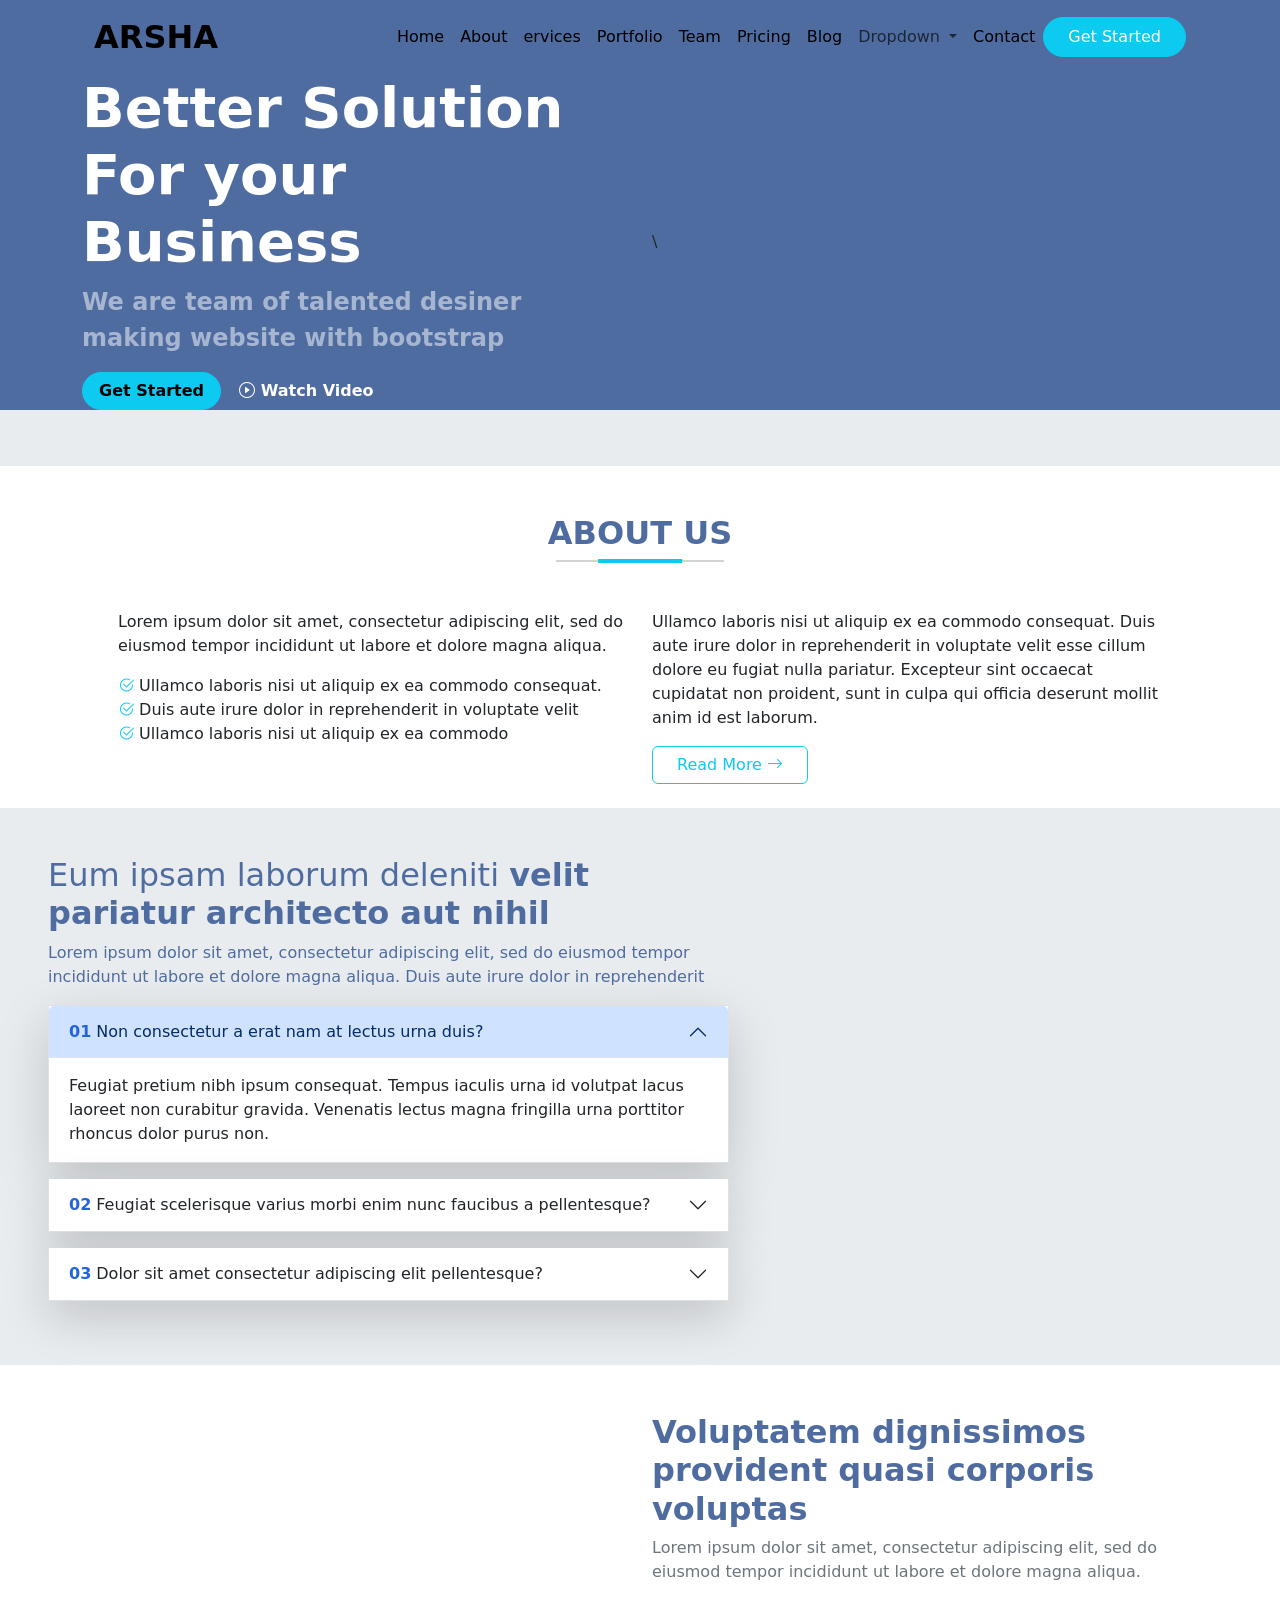
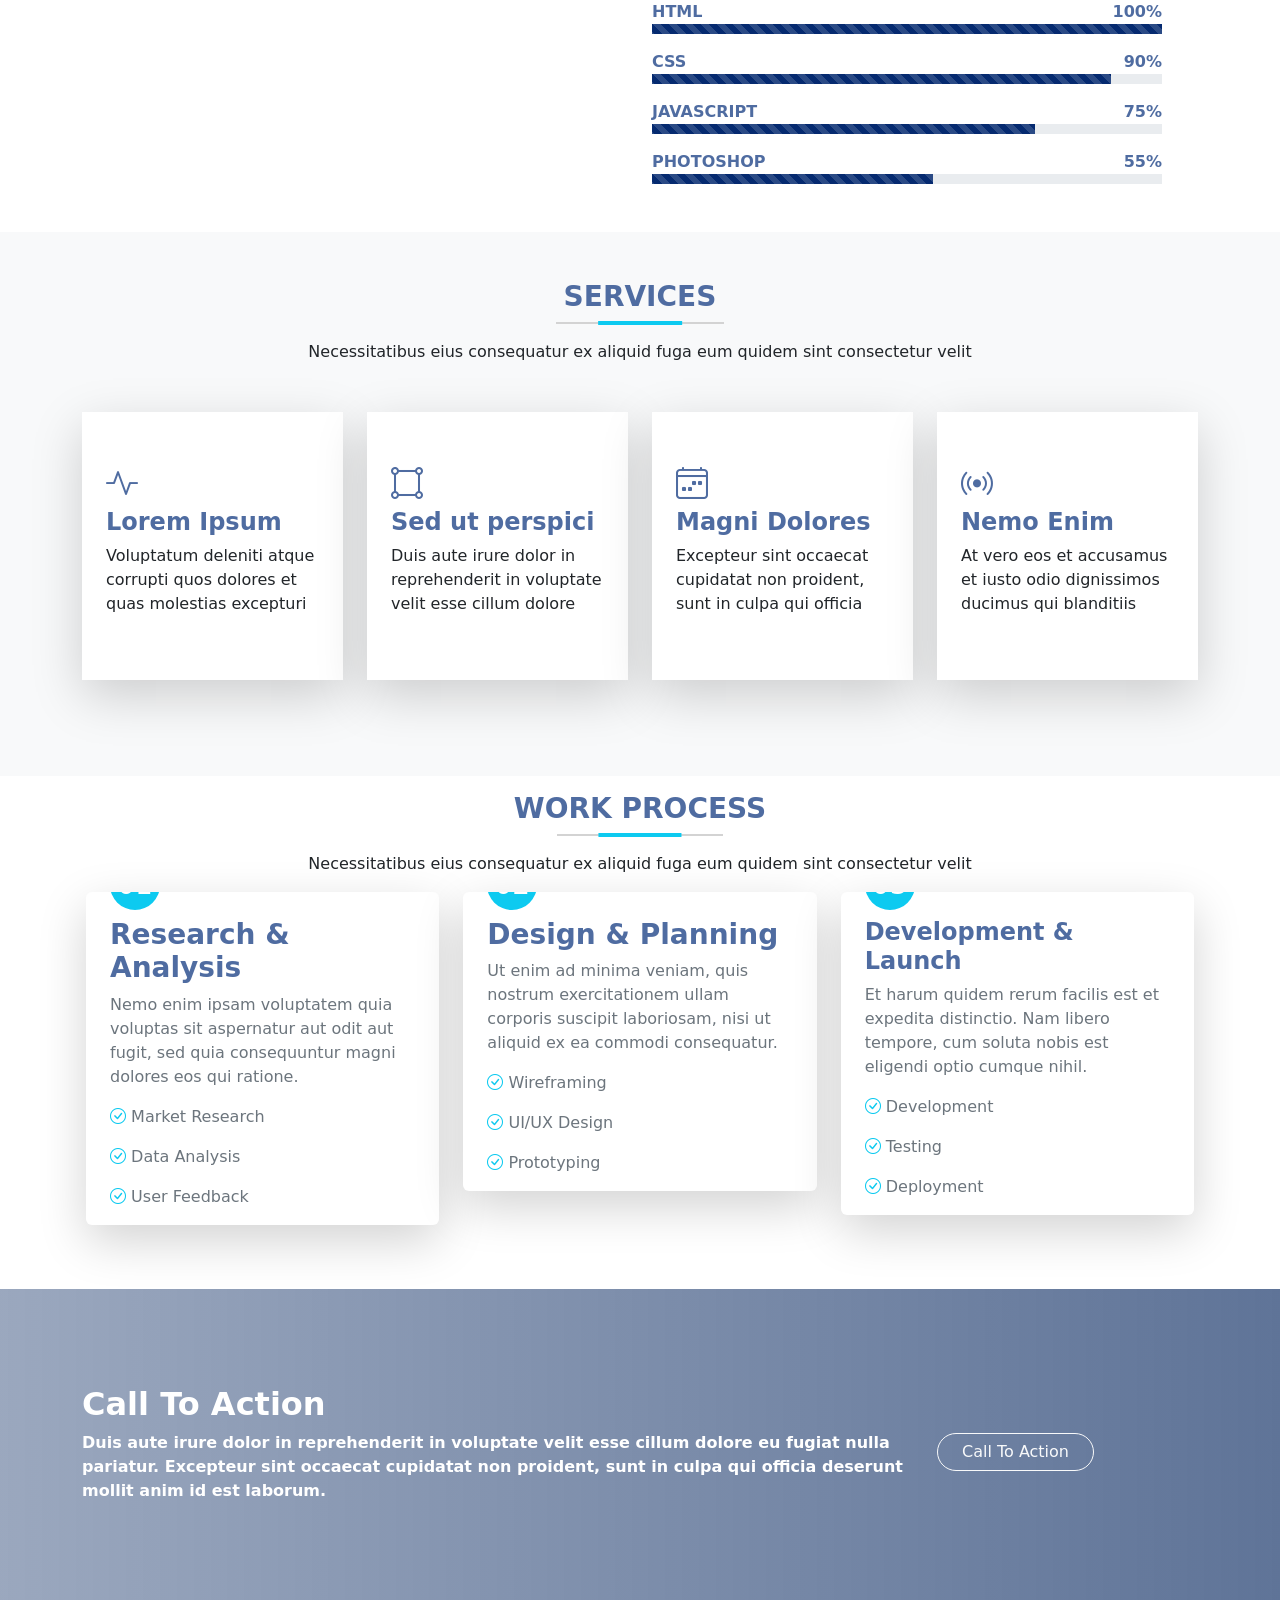
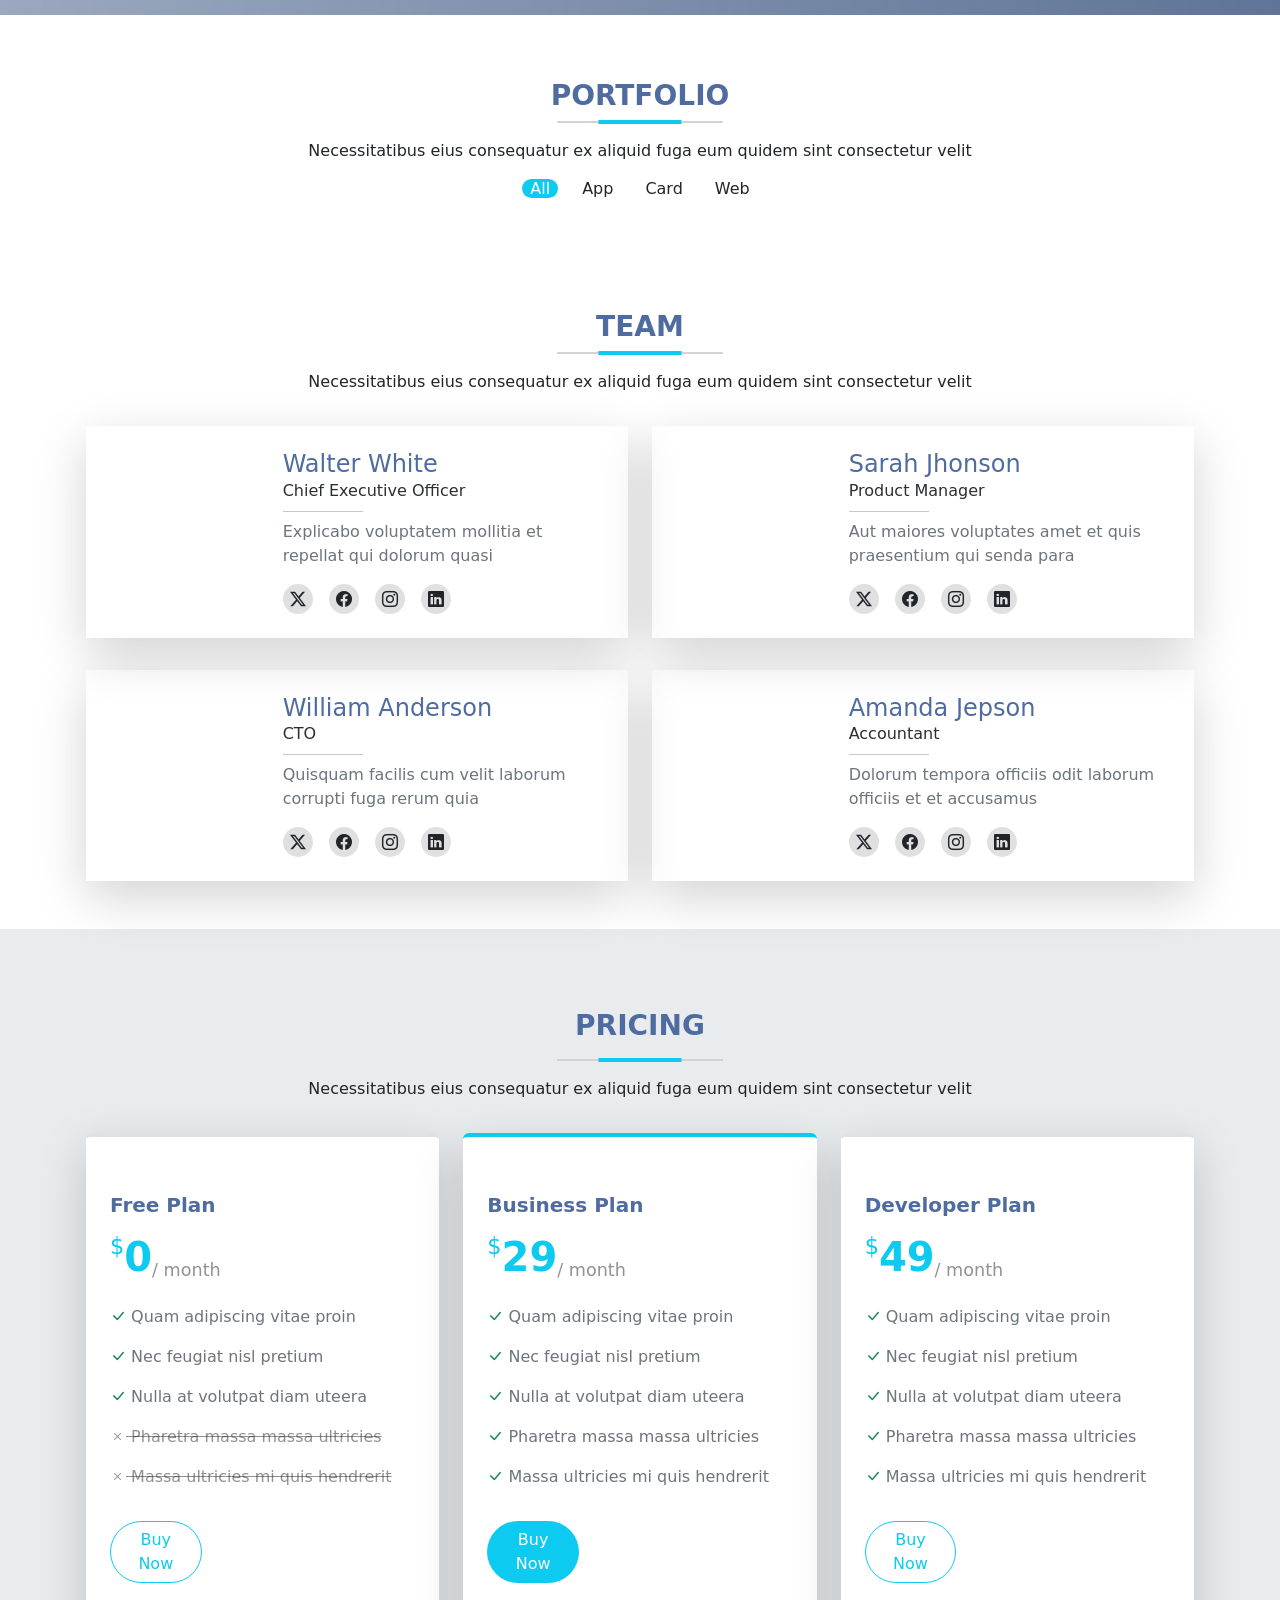
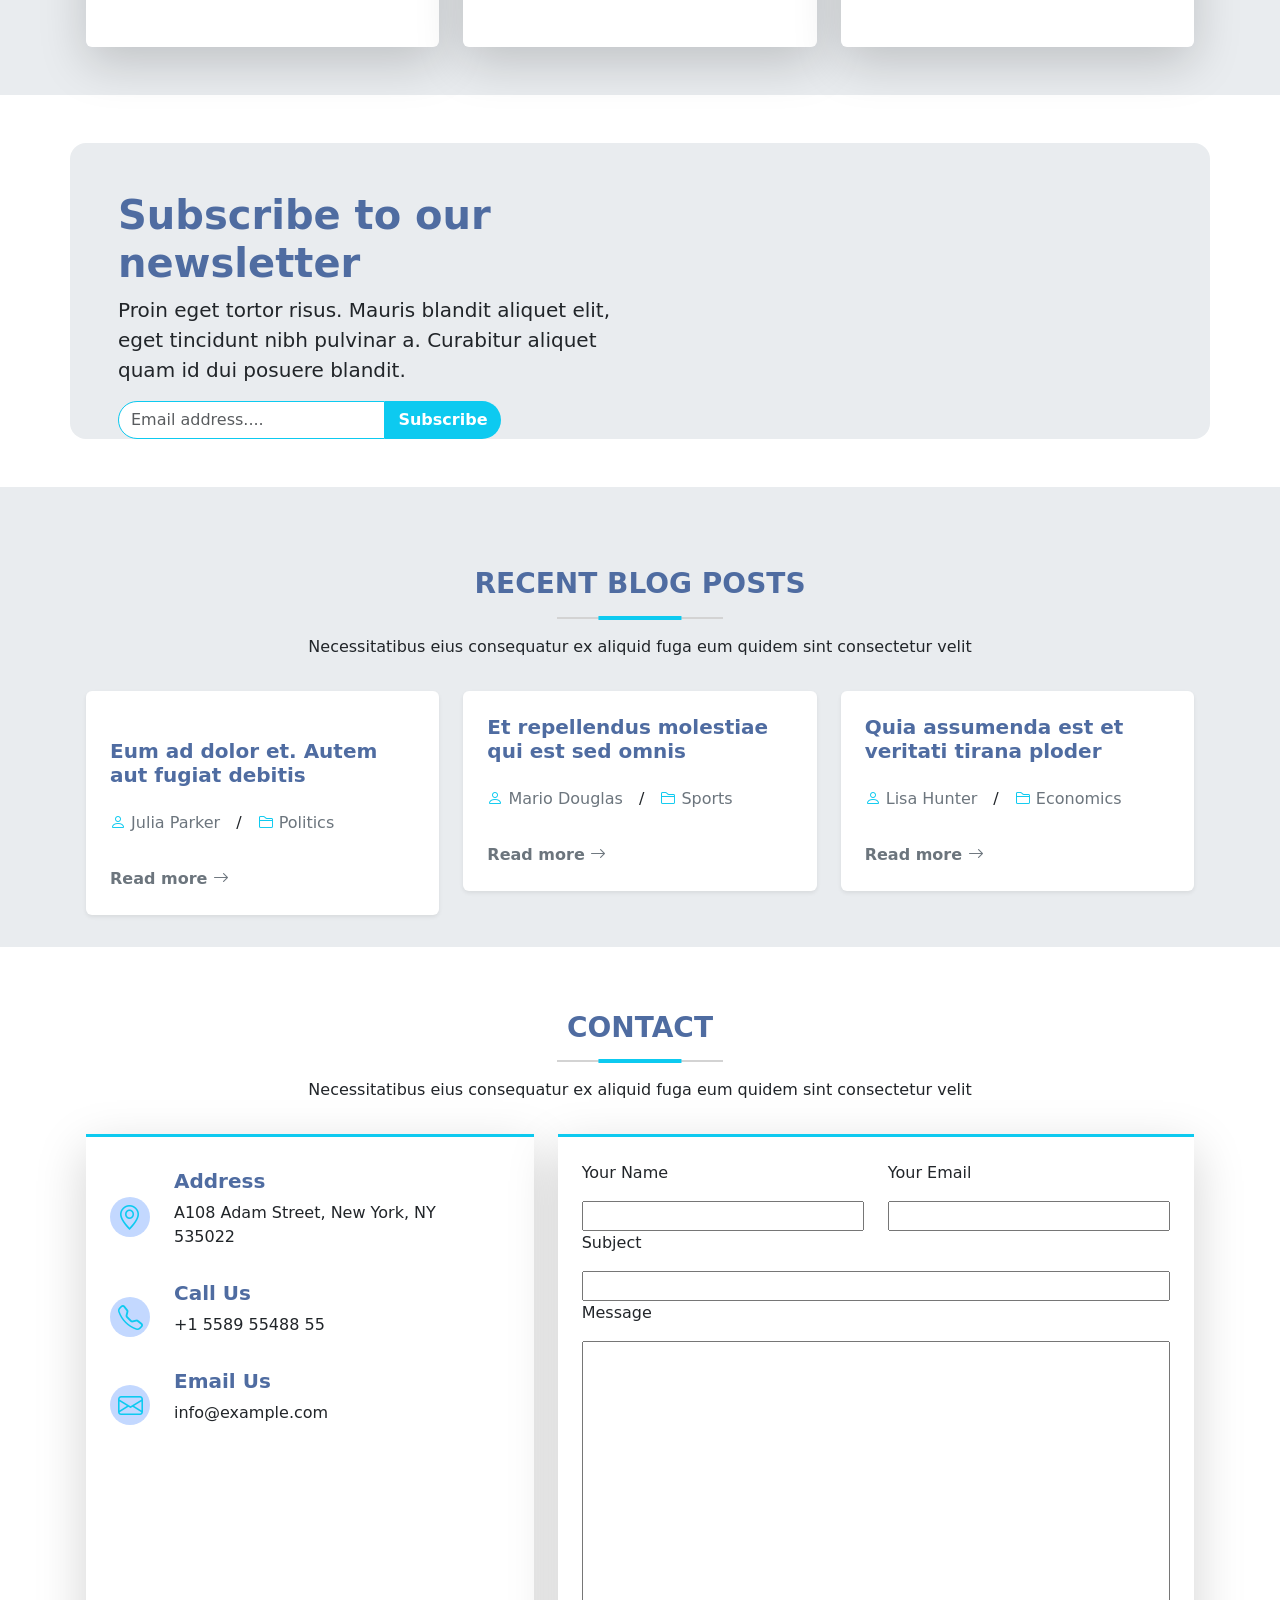
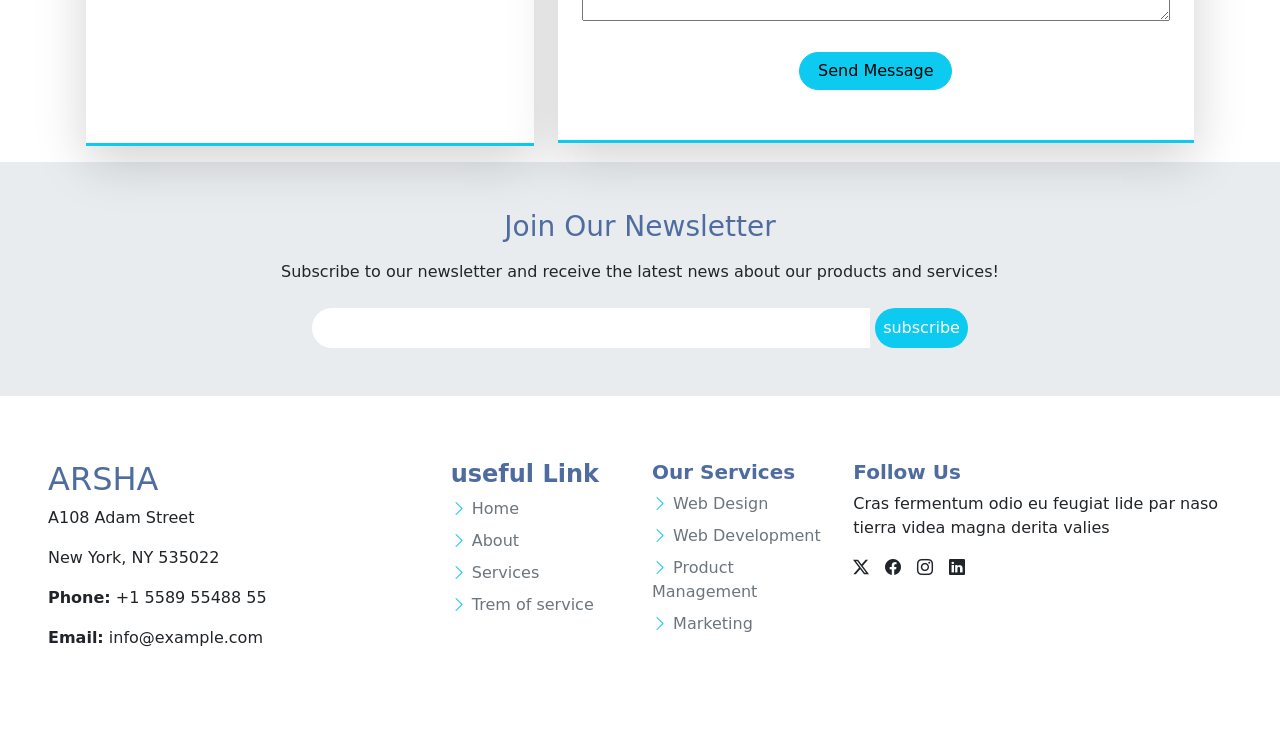
==== commit ea1b1f45: "new pro" ====
--- a/index.html
+++ b/index.html
@@ -1,5 +1,6 @@
 <!DOCTYPE html>
 <html lang="en">
+
 <head>
     <meta charset="UTF-8">
     <meta name="viewport" content="width=device-width, initial-scale=1.0">
@@ -8,322 +9,324 @@
     <link href="https://cdn.jsdelivr.net/npm/bootstrap@5.3.8/dist/css/bootstrap.min.css" rel="stylesheet" integrity="sha384-sRIl4kxILFvY47J16cr9ZwB07vP4J8+LH7qKQnuqkuIAvNWLzeN8tE5YBujZqJLB" crossorigin="anonymous">
     <link rel="stylesheet" href="./style.css">
 </head>
+
 <body>
     <div class="container-fluid first-section">
         <div class="container ">
             <nav class="navbar navbar-expand-lg ">
-  <div class="container-fluid">
-    <a class="navbar-brand fs-2 fw-bold text-uppercase" href="#">Arsha</a>
-    <button class="navbar-toggler" type="button" data-bs-toggle="collapse" data-bs-target="#navbarSupportedContent" aria-controls="navbarSupportedContent" aria-expanded="false" aria-label="Toggle navigation">
+                <div class="container-fluid">
+                    <a class="navbar-brand fs-2 fw-bold text-uppercase" href="#">Arsha</a>
+                    <button class="navbar-toggler" type="button" data-bs-toggle="collapse" data-bs-target="#navbarSupportedContent" aria-controls="navbarSupportedContent" aria-expanded="false" aria-label="Toggle navigation">
       <span class="navbar-toggler-icon"></span>
     </button>
-    <div class="collapse navbar-collapse" id="navbarSupportedContent">
-      <ul class="navbar-nav ms-auto mb-2 mb-lg-0">
-        <li class="nav-item">
-          <a class="nav-link active" aria-current="page" href="#">Home</a>
-        </li>
-         <li class="nav-item">
-          <a class="nav-link active" aria-current="page" href="#">About</a>
-        </li>
-         <li class="nav-item">
-          <a class="nav-link active" aria-current="page" href="#">ervices</a>
-        </li>
-         <li class="nav-item">
-          <a class="nav-link active" aria-current="page" href="#">Portfolio</a>
-        </li>
-         <li class="nav-item">
-          <a class="nav-link active" aria-current="page" href="#">Team</a>
-        </li>
-         <li class="nav-item">
-          <a class="nav-link active" aria-current="page" href="#">Pricing</a>
-        </li>
-         <li class="nav-item">
-          <a class="nav-link active" aria-current="page" href="#">Blog</a>
-        </li>        
-        <li class="nav-item dropdown">
-          <a class="nav-link dropdown-toggle" href="#" role="button" data-bs-toggle="dropdown" aria-expanded="false">
+                    <div class="collapse navbar-collapse" id="navbarSupportedContent">
+                        <ul class="navbar-nav ms-auto mb-2 mb-lg-0">
+                            <li class="nav-item">
+                                <a class="nav-link active" aria-current="page" href="#">Home</a>
+                            </li>
+                            <li class="nav-item">
+                                <a class="nav-link active" aria-current="page" href="#">About</a>
+                            </li>
+                            <li class="nav-item">
+                                <a class="nav-link active" aria-current="page" href="#">ervices</a>
+                            </li>
+                            <li class="nav-item">
+                                <a class="nav-link active" aria-current="page" href="#">Portfolio</a>
+                            </li>
+                            <li class="nav-item">
+                                <a class="nav-link active" aria-current="page" href="#">Team</a>
+                            </li>
+                            <li class="nav-item">
+                                <a class="nav-link active" aria-current="page" href="#">Pricing</a>
+                            </li>
+                            <li class="nav-item">
+                                <a class="nav-link active" aria-current="page" href="#">Blog</a>
+                            </li>
+                            <li class="nav-item dropdown">
+                                <a class="nav-link dropdown-toggle" href="#" role="button" data-bs-toggle="dropdown" aria-expanded="false">
             Dropdown
           </a>
-          <ul class="dropdown-menu">
-            <li><a class="dropdown-item" href="#">Action</a></li>
-            <li><a class="dropdown-item" href="#">Another action</a></li>
-            <li><hr class="dropdown-divider"></li>
-            <li><a class="dropdown-item" href="#">Something else here</a></li>
-          </ul>
-        </li>
-        <li class="nav-item">
-          <a class="nav-link active" aria-current="page" href="#">Contact</a>
-        </li>
-        <button class="btn btn-info text-white rounded-pill px-4">
+                                <ul class="dropdown-menu">
+                                    <li><a class="dropdown-item" href="#">Action</a></li>
+                                    <li><a class="dropdown-item" href="#">Another action</a></li>
+                                    <li>
+                                        <hr class="dropdown-divider">
+                                    </li>
+                                    <li><a class="dropdown-item" href="#">Something else here</a></li>
+                                </ul>
+                            </li>
+                            <li class="nav-item">
+                                <a class="nav-link active" aria-current="page" href="#">Contact</a>
+                            </li>
+                            <button class="btn btn-info text-white rounded-pill px-4">
             Get Started
         </button>
-      </ul>
-    </div>
-  </div>
+                        </ul>
+                    </div>
+                </div>
             </nav>
 
             <!-- row section -->
-             <div class="row align-items-center">
-              <div class="col-lg-6 ">
-                <h1 class="text-white display-4 fw-bold">Better Solution For your Business</h1>
-                <p class="text-white-50 fs-4 fw-semibold">We are team of talented desiner making website with bootstrap</p>
-                <button class="btn btn-info rounded-pill px-3 fw-semibold">Get Started</button>
-                 <button class="btn text-white fw-semibold "><i class="bi bi-play-circle"></i> Watch Video</button>
-              </div>
-              <div class="col-lg-6 animate">\
-                <img src="https://bootstrapmade.com/content/demo/Arsha/assets/img/hero-img.png"
-                width="100%" alt="">
-              </div>
-             </div>
-        </div>
-    </div>
-     <div class="container-fluid bg-body-secondary pxl-3 p-2">
-      <div class="container">
-        <div class="row mx-3 m-2">
-        <div class="col-lg-2 col-md-4 col-6">
-        <img src="https://bootstrapmade.com/content/demo/Arsha/assets/img/clients/clients-1.webp" width="50%" alt="">
-        </div>
-        <div class="col-lg-2 col-md-4 col-6">
-        <img src="https://bootstrapmade.com/content/demo/Arsha/assets/img/clients/clients-2.webp" width="50%" alt="">
-        </div>
-        <div class="col-lg-2 col-md-4 col-6">
-          <img src="https://bootstrapmade.com/content/demo/Arsha/assets/img/clients/clients-3.webp" width="50%" alt="">
-        </div>
-        <div class="col-lg-2 col-md-4 col-6">
-          <img src="https://bootstrapmade.com/content/demo/Arsha/assets/img/clients/clients-4.webp" width="50%" alt="">
-        </div>
-        <div class="col-lg-2 col-md-4 col-6">
-          <img src="https://bootstrapmade.com/content/demo/Arsha/assets/img/clients/clients-6.webp" width="50%" alt="">
-        </div>
-        <div class="col-lg-2 col-md-4 col-6">
-          <img src="https://bootstrapmade.com/content/demo/Arsha/assets/img/clients/clients-8.webp" width="50%" alt="">
-        </div>
-        </div>
-
-     </div>
+            <div class="row align-items-center">
+                <div class="col-lg-6 ">
+                    <h1 class="text-white display-4 fw-bold">Better Solution For your Business</h1>
+                    <p class="text-white-50 fs-4 fw-semibold">We are team of talented desiner making website with bootstrap</p>
+                    <button class="btn btn-info rounded-pill px-3 fw-semibold">Get Started</button>
+                    <button class="btn text-white fw-semibold "><i class="bi bi-play-circle"></i> Watch Video</button>
+                </div>
+                <div class="col-lg-6 animate">\
+                    <img src="https://bootstrapmade.com/content/demo/Arsha/assets/img/hero-img.png" width="100%" alt="">
+                </div>
+            </div>
+        </div>
+    </div>
+    <div class="container-fluid bg-body-secondary pxl-3 p-2">
+        <div class="container">
+            <div class="row mx-3 m-2">
+                <div class="col-lg-2 col-md-4 col-6">
+                    <img src="https://bootstrapmade.com/content/demo/Arsha/assets/img/clients/clients-1.webp" width="50%" alt="">
+                </div>
+                <div class="col-lg-2 col-md-4 col-6">
+                    <img src="https://bootstrapmade.com/content/demo/Arsha/assets/img/clients/clients-2.webp" width="50%" alt="">
+                </div>
+                <div class="col-lg-2 col-md-4 col-6">
+                    <img src="https://bootstrapmade.com/content/demo/Arsha/assets/img/clients/clients-3.webp" width="50%" alt="">
+                </div>
+                <div class="col-lg-2 col-md-4 col-6">
+                    <img src="https://bootstrapmade.com/content/demo/Arsha/assets/img/clients/clients-4.webp" width="50%" alt="">
+                </div>
+                <div class="col-lg-2 col-md-4 col-6">
+                    <img src="https://bootstrapmade.com/content/demo/Arsha/assets/img/clients/clients-6.webp" width="50%" alt="">
+                </div>
+                <div class="col-lg-2 col-md-4 col-6">
+                    <img src="https://bootstrapmade.com/content/demo/Arsha/assets/img/clients/clients-8.webp" width="50%" alt="">
+                </div>
+            </div>
+
+        </div>
     </div>
     <div class="container">
-      <h2 class="text-center text-uppercase text-blue mt-5 fw-bold">about us</h2>
-      <div class="gray">
-        <div class="blue"></div>
-      </div>
-    
-     <div class="row m-4 mt-5">
-       <div class="col-6">
-         <p>Lorem ipsum dolor sit amet, consectetur adipiscing elit, sed do eiusmod tempor incididunt ut labore et dolore magna aliqua.</p>
-         <ul class="list-unstyled">
-           <li><i class="bi bi-check2-circle text-info"></i>
-            Ullamco laboris nisi ut aliquip ex ea commodo consequat.</li>
-           <li><i class="bi bi-check2-circle text-info"></i>
-            Duis aute irure dolor in reprehenderit in voluptate velit</li>
-           <li><i class="bi bi-check2-circle text-info"></i>
-            Ullamco laboris nisi ut aliquip ex ea commodo</li>
-         </ul>
-        </div>
-       <div class="col-6">
-        <p>Ullamco laboris nisi ut aliquip ex ea commodo consequat. Duis aute irure dolor in reprehenderit in voluptate velit esse cillum dolore eu fugiat nulla pariatur. Excepteur sint occaecat cupidatat non proident, sunt in culpa qui officia deserunt mollit anim id est laborum.</p>
-        <button class="btn btn-outline-info px-4">Read More <i class="bi bi-arrow-right"></i></button>
-       </div>
-     </div>
-    </div>
-
-   <div class="container-fluid bg-body-secondary p-xl-5 p-3">
-    <div class="row">
-    <div class="col-lg-7 hea">
-      <h2>Eum ipsam laborum deleniti <b>  velit pariatur architecto aut nihil</b></h2>
-      <p>Lorem ipsum dolor sit amet, consectetur adipiscing elit, sed do eiusmod tempor incididunt ut labore et dolore magna aliqua. Duis aute irure dolor in reprehenderit</p>
-  <div class="accordion  " id="accordionExample">
-  <div class="accordion-item my-3 boder-0 rounded-0 shadow-lg ">
-    <h2 class="accordion-header">
-      <button class="accordion-button" type="button" data-bs-toggle="collapse" data-bs-target="#collapseOne" aria-expanded="true" aria-controls="collapseOne">
+        <h2 class="text-center text-uppercase text-blue mt-5 fw-bold">about us</h2>
+        <div class="gray">
+            <div class="blue"></div>
+        </div>
+
+        <div class="row m-4 mt-5">
+            <div class="col-6">
+                <p>Lorem ipsum dolor sit amet, consectetur adipiscing elit, sed do eiusmod tempor incididunt ut labore et dolore magna aliqua.</p>
+                <ul class="list-unstyled">
+                    <li><i class="bi bi-check2-circle text-info"></i> Ullamco laboris nisi ut aliquip ex ea commodo consequat.</li>
+                    <li><i class="bi bi-check2-circle text-info"></i> Duis aute irure dolor in reprehenderit in voluptate velit</li>
+                    <li><i class="bi bi-check2-circle text-info"></i> Ullamco laboris nisi ut aliquip ex ea commodo</li>
+                </ul>
+            </div>
+            <div class="col-6">
+                <p>Ullamco laboris nisi ut aliquip ex ea commodo consequat. Duis aute irure dolor in reprehenderit in voluptate velit esse cillum dolore eu fugiat nulla pariatur. Excepteur sint occaecat cupidatat non proident, sunt in culpa qui officia deserunt
+                    mollit anim id est laborum.</p>
+                <button class="btn btn-outline-info px-4">Read More <i class="bi bi-arrow-right"></i></button>
+            </div>
+        </div>
+    </div>
+
+    <div class="container-fluid bg-body-secondary p-xl-5 p-3">
+        <div class="row">
+            <div class="col-lg-7 hea">
+                <h2>Eum ipsam laborum deleniti <b>  velit pariatur architecto aut nihil</b></h2>
+                <p>Lorem ipsum dolor sit amet, consectetur adipiscing elit, sed do eiusmod tempor incididunt ut labore et dolore magna aliqua. Duis aute irure dolor in reprehenderit</p>
+                <div class="accordion  " id="accordionExample">
+                    <div class="accordion-item my-3 boder-0 rounded-0 shadow-lg ">
+                        <h2 class="accordion-header">
+                            <button class="accordion-button" type="button" data-bs-toggle="collapse" data-bs-target="#collapseOne" aria-expanded="true" aria-controls="collapseOne">
         <span class="sa">01</span> Non consectetur a erat nam at lectus urna duis?
       </button>
-    </h2>
-    <div id="collapseOne" class="accordion-collapse collapse show" data-bs-parent="#accordionExample">
-      <div class="accordion-body">
-       Feugiat pretium nibh ipsum consequat. Tempus iaculis urna id volutpat lacus laoreet non curabitur gravida. Venenatis lectus magna fringilla urna porttitor rhoncus dolor purus non.
-      </div>
-    </div>
-  </div>
-  <div class="accordion-item my-3 boder-0 rounded-0 shadow-lg ">
-    <h2 class="accordion-header">
-      <button class="accordion-button collapsed" type="button" data-bs-toggle="collapse" data-bs-target="#collapseTwo" aria-expanded="false" aria-controls="collapseTwo">
+                        </h2>
+                        <div id="collapseOne" class="accordion-collapse collapse show" data-bs-parent="#accordionExample">
+                            <div class="accordion-body">
+                                Feugiat pretium nibh ipsum consequat. Tempus iaculis urna id volutpat lacus laoreet non curabitur gravida. Venenatis lectus magna fringilla urna porttitor rhoncus dolor purus non.
+                            </div>
+                        </div>
+                    </div>
+                    <div class="accordion-item my-3 boder-0 rounded-0 shadow-lg ">
+                        <h2 class="accordion-header">
+                            <button class="accordion-button collapsed" type="button" data-bs-toggle="collapse" data-bs-target="#collapseTwo" aria-expanded="false" aria-controls="collapseTwo">
        <span class="sa"> 02 </span>Feugiat scelerisque varius morbi enim nunc faucibus a pellentesque?
       </button>
-    </h2>
-    <div id="collapseTwo" class="accordion-collapse collapse" data-bs-parent="#accordionExample">
-      <div class="accordion-body">
-       Dolor sit amet consectetur adipiscing elit pellentesque habitant morbi. Id interdum velit laoreet id donec ultrices. Fringilla phasellus faucibus scelerisque eleifend donec pretium. Est pellentesque elit ullamcorper dignissim. Mauris ultrices eros in cursus turpis massa tincidunt dui
-      </div>
-    </div>
-  </div>
-  <div class="accordion-item my-3 boder-0 rounded-0 shadow-lg ">
-    <h2 class="accordion-header">
-      <button class="accordion-button collapsed" type="button" data-bs-toggle="collapse" data-bs-target="#collapseThree" aria-expanded="false" aria-controls="collapseThree">
+                        </h2>
+                        <div id="collapseTwo" class="accordion-collapse collapse" data-bs-parent="#accordionExample">
+                            <div class="accordion-body">
+                                Dolor sit amet consectetur adipiscing elit pellentesque habitant morbi. Id interdum velit laoreet id donec ultrices. Fringilla phasellus faucibus scelerisque eleifend donec pretium. Est pellentesque elit ullamcorper dignissim. Mauris ultrices eros in
+                                cursus turpis massa tincidunt dui
+                            </div>
+                        </div>
+                    </div>
+                    <div class="accordion-item my-3 boder-0 rounded-0 shadow-lg ">
+                        <h2 class="accordion-header">
+                            <button class="accordion-button collapsed" type="button" data-bs-toggle="collapse" data-bs-target="#collapseThree" aria-expanded="false" aria-controls="collapseThree">
        <span class="sa">03</span>  Dolor sit amet consectetur adipiscing elit pellentesque?
       </button>
-    </h2>
-    <div id="collapseThree" class="accordion-collapse collapse" data-bs-parent="#accordionExample">
-      <div class="accordion-body">
-        Eleifend mi in nulla posuere sollicitudin aliquam ultrices sagittis orci. Faucibus pulvinar elementum integer enim. Sem nulla pharetra diam sit amet nisl suscipit. Rutrum tellus pellentesque eu tincidunt. Lectus urna duis convallis convallis tellus. Urna molestie at elementum eu facilisis sed odio morbi quis
-      </div>
-    </div>
-  </div>
-</div>
-    </div>
-    <div class="col-lg-5">
-      <img src="https://bootstrapmade.com/content/demo/Arsha/assets/img/why-us.png" width="100%" alt="">
-    </div>
-   </div>
-   </div>
-
-
-
-   <div class="container p-xl-5 p-3">
-    <div class="row">
-     <div class="col-lg-6"> 
-       <img src="https://bootstrapmade.com/content/demo/Arsha/assets/img/illustration/illustration-10.webp" width="100%" alt="">
-      </div>
-      <div class="col-lg-6">
-        <h2 class="text-blue fw-bold"> Voluptatem dignissimos provident quasi corporis voluptas</h2>
-        <p class="text-secondary">Lorem ipsum dolor sit amet, consectetur adipiscing elit, sed do eiusmod tempor incididunt ut labore et dolore magna aliqua.</p>
-
-         <div class="d-flex justify-content-between mt-2">
-          <div class="text-blue fw-semibold">HTML</div>
-          <div class="text-blue fw-semibold">100%</div>
-         </div>
-        <div class="progress rounded-0 " role="progressbar" aria-label="Animated striped example" aria-valuenow="100" aria-valuemin="0" aria-valuemax="100" style="height: 10px;">
-   <div class="progress-bar bg-blue progress-bar-striped progress-bar-animated" style="width: 100%"></div>
-    </div>
-        <div class="d-flex justify-content-between mt-3">
-              <div class="text-blue fw-semibold">CSS</div>
-              <div class="text-blue fw-semibold">90%</div>
-             </div>
-            <div class="progress rounded-0 " role="progressbar" aria-label="Animated striped example" aria-valuenow="100" aria-valuemin="0" aria-valuemax="100" style="height: 10px;">
-      <div class="progress-bar bg-blue progress-bar-striped progress-bar-animated" style="width: 90%"></div>
-    </div>
-        <div class="d-flex justify-content-between mt-3">
-              <div class="text-blue fw-semibold">JAVASCRIPT</div>
-              <div class="text-blue fw-semibold">75%</div>
-             </div>
-            <div class="progress rounded-0 " role="progressbar" aria-label="Animated striped example" aria-valuenow="100" aria-valuemin="0" aria-valuemax="100" style="height: 10px;">
-      <div class="progress-bar bg-blue progress-bar-striped progress-bar-animated" style="width: 75%"></div>
-    </div>
-        <div class="d-flex justify-content-between mt-3">
-              <div class="text-blue fw-semibold">PHOTOSHOP</div>
-              <div class="text-blue fw-semibold">55%</div>
-             </div>
-            <div class="progress rounded-0 " role="progressbar" aria-label="Animated striped example" aria-valuenow="100" aria-valuemin="0" aria-valuemax="100" style="height: 10px; " >
-      <div class="progress-bar bg-blue progress-bar-striped progress-bar-animated" style="width: 55%"></div>
-    </div>
-          </div>
-        </div>
-    
-       </div>
-    
-    
+                        </h2>
+                        <div id="collapseThree" class="accordion-collapse collapse" data-bs-parent="#accordionExample">
+                            <div class="accordion-body">
+                                Eleifend mi in nulla posuere sollicitudin aliquam ultrices sagittis orci. Faucibus pulvinar elementum integer enim. Sem nulla pharetra diam sit amet nisl suscipit. Rutrum tellus pellentesque eu tincidunt. Lectus urna duis convallis convallis tellus. Urna
+                                molestie at elementum eu facilisis sed odio morbi quis
+                            </div>
+                        </div>
+                    </div>
+                </div>
+            </div>
+            <div class="col-lg-5">
+                <img src="https://bootstrapmade.com/content/demo/Arsha/assets/img/why-us.png" width="100%" alt="">
+            </div>
+        </div>
+    </div>
+
+
+
+    <div class="container p-xl-5 p-3">
+        <div class="row">
+            <div class="col-lg-6">
+                <img src="https://bootstrapmade.com/content/demo/Arsha/assets/img/illustration/illustration-10.webp" width="100%" alt="">
+            </div>
+            <div class="col-lg-6">
+                <h2 class="text-blue fw-bold"> Voluptatem dignissimos provident quasi corporis voluptas</h2>
+                <p class="text-secondary">Lorem ipsum dolor sit amet, consectetur adipiscing elit, sed do eiusmod tempor incididunt ut labore et dolore magna aliqua.</p>
+
+                <div class="d-flex justify-content-between mt-2">
+                    <div class="text-blue fw-semibold">HTML</div>
+                    <div class="text-blue fw-semibold">100%</div>
+                </div>
+                <div class="progress rounded-0 " role="progressbar" aria-label="Animated striped example" aria-valuenow="100" aria-valuemin="0" aria-valuemax="100" style="height: 10px;">
+                    <div class="progress-bar bg-blue progress-bar-striped progress-bar-animated" style="width: 100%"></div>
+                </div>
+                <div class="d-flex justify-content-between mt-3">
+                    <div class="text-blue fw-semibold">CSS</div>
+                    <div class="text-blue fw-semibold">90%</div>
+                </div>
+                <div class="progress rounded-0 " role="progressbar" aria-label="Animated striped example" aria-valuenow="100" aria-valuemin="0" aria-valuemax="100" style="height: 10px;">
+                    <div class="progress-bar bg-blue progress-bar-striped progress-bar-animated" style="width: 90%"></div>
+                </div>
+                <div class="d-flex justify-content-between mt-3">
+                    <div class="text-blue fw-semibold">JAVASCRIPT</div>
+                    <div class="text-blue fw-semibold">75%</div>
+                </div>
+                <div class="progress rounded-0 " role="progressbar" aria-label="Animated striped example" aria-valuenow="100" aria-valuemin="0" aria-valuemax="100" style="height: 10px;">
+                    <div class="progress-bar bg-blue progress-bar-striped progress-bar-animated" style="width: 75%"></div>
+                </div>
+                <div class="d-flex justify-content-between mt-3">
+                    <div class="text-blue fw-semibold">PHOTOSHOP</div>
+                    <div class="text-blue fw-semibold">55%</div>
+                </div>
+                <div class="progress rounded-0 " role="progressbar" aria-label="Animated striped example" aria-valuenow="100" aria-valuemin="0" aria-valuemax="100" style="height: 10px; ">
+                    <div class="progress-bar bg-blue progress-bar-striped progress-bar-animated" style="width: 55%"></div>
+                </div>
+            </div>
+        </div>
+
+    </div>
+
+
     <div class="container-fluid bg-body-tertiary p-xl-5 p-3">
-      <div class="container ">
+        <div class="container ">
+            <div class="text-center">
+                <h3 class="text-blue text-uppercase fw-bold">services</h3>
+                <div class="gray">
+                    <div class="blue"></div>
+                </div>
+                <p class="mt-3">Necessitatibus eius consequatur ex aliquid fuga eum quidem sint consectetur velit</p>
+            </div>
+            <div class="row my-4">
+                <div class="col-xl-3 col-md-6">
+                    <div class="card a-card  p-4 my-4 py-5 rounded-0 border-0 shadow-lg">
+                        <i class="bi text-blue fs-2 fw-bold bi-activity"></i>
+                        <h4 class="text-blue fw-semibold">Lorem Ipsum</h4>
+                        <p>Voluptatum deleniti atque corrupti quos dolores et quas molestias excepturi</p>
+                    </div>
+                </div>
+                <div class="col-xl-3 col-md-6">
+                    <div class="card  a-card p-4 my-4 py-5 rounded-0 border-0 shadow-lg">
+                        <i class="bi text-blue fs-2 fw-bold bi-bounding-box-circles icon"></i>
+                        <h4 class="text-blue fw-semibold">Sed ut perspici</h4>
+                        <p>Duis aute irure dolor in reprehenderit in voluptate velit esse cillum dolore</p>
+                    </div>
+                </div>
+                <div class="col-xl-3 col-md-6">
+                    <div class="card a-card  p-4 my-4 py-5 rounded-0 border-0 shadow-lg">
+                        <i class="bi text-blue fs-2 fw-bold bi-calendar4-week icon"></i>
+                        <h4 class="text-blue fw-semibold">Magni Dolores</h4>
+                        <p>Excepteur sint occaecat cupidatat non proident, sunt in culpa qui officia</p>
+                    </div>
+                </div>
+                <div class="col-xl-3 col-md-6">
+                    <div class="card  a-card p-4 my-4 py-5 rounded-0 border-0 shadow-lg">
+                        <i class="bi text-blue fs-2 fw-bold bi-broadcast icon"></i>
+                        <h4 class="text-blue fw-semibold">Nemo Enim</h4>
+                        <p>At vero eos et accusamus et iusto odio dignissimos ducimus qui blanditiis</p>
+                    </div>
+                </div>
+
+            </div>
+        </div>
+    </div>
+
+
+
+    <div class="container pxl-5 p-3">
         <div class="text-center">
-        <h3 class="text-blue text-uppercase fw-bold">services</h3>
-        <div class="gray">
-          <div class="blue"></div>
-        </div>
-        <p class="mt-3">Necessitatibus eius consequatur ex aliquid fuga eum quidem sint consectetur velit</p>
-        </div>
-        <div class="row my-4">
-          <div class="col-xl-3 col-md-6">
-            <div class="card a-card  p-4 my-4 py-5 rounded-0 border-0 shadow-lg">
-              <i class="bi text-blue fs-2 fw-bold bi-activity"></i>
-              <h4 class="text-blue fw-semibold">Lorem Ipsum</h4>
-              <p>Voluptatum deleniti atque corrupti quos dolores et quas molestias excepturi</p>
-            </div>
-          </div>
-          <div class="col-xl-3 col-md-6">
-            <div class="card  a-card p-4 my-4 py-5 rounded-0 border-0 shadow-lg">
-              <i class="bi text-blue fs-2 fw-bold bi-bounding-box-circles icon"></i>
-              <h4 class="text-blue fw-semibold">Sed ut perspici</h4>
-              <p>Duis aute irure dolor in reprehenderit in voluptate velit esse cillum dolore</p>
-            </div>
-          </div>
-          <div class="col-xl-3 col-md-6">
-            <div class="card a-card  p-4 my-4 py-5 rounded-0 border-0 shadow-lg">
-              <i class="bi text-blue fs-2 fw-bold bi-calendar4-week icon"></i>
-              <h4 class="text-blue fw-semibold">Magni Dolores</h4>
-              <p>Excepteur sint occaecat cupidatat non proident, sunt in culpa qui officia</p>
-            </div>
-          </div>
-          <div class="col-xl-3 col-md-6">
-            <div class="card  a-card p-4 my-4 py-5 rounded-0 border-0 shadow-lg">
-              <i class="bi text-blue fs-2 fw-bold bi-broadcast icon"></i>
-              <h4 class="text-blue fw-semibold">Nemo Enim</h4>
-              <p>At vero eos et accusamus et iusto odio dignissimos ducimus qui blanditiis</p>
-            </div>
-          </div>
-
-        </div>
-      </div>
-    </div>
-
-
-
-    <div class="container pxl-5 p-3">
-      <div class="text-center">
-        <h3 class="text-blue text-uppercase fw-bold">work process</h3>
-        <div class="gray">
-          <div class="blue"></div>
-        </div>
-        <p class="mt-3">Necessitatibus eius consequatur ex aliquid fuga eum quidem sint consectetur velit</p>
-     </div>
-     <div class="row">
-      <div class="col-lg-4">
-         <div class="card wcard border-0 shadow-lg ">
-             <img src="https://bootstrapmade.com/content/demo/Arsha/assets/img/steps/steps-1.webp" width="100%" alt="">
-              <div class=" wcontent px-4" style="margin-top: -2rem;">
-                 <h3 class="bg-info text-white d-flex align-items-center justify-content-center rounded-circle " style="width: 50px; height: 50px; z-index: 222;position: relative;" >01</h3>
-                <h3 class="text-blue fw-bold">Research & Analysis</h3>
-                <p class="text-secondary">Nemo enim ipsam voluptatem quia voluptas sit aspernatur aut odit aut fugit, sed quia consequuntur magni dolores eos qui ratione.</p>
-                <ul class="list-unstyled text-secondary d-flex flex-column gap-3">
-                  <li><i class="bi bi-check-circle text-info"></i> Market Research</li>
-                  <li><i class="bi bi-check-circle text-info"></i> Data Analysis</li>
-                  <li><i class="bi bi-check-circle text-info"></i> User Feedback</li>
-                </ul>
-              </div>
-         </div>
-       </div>
-             <div class="col-lg-4">
-         <div class="card wcard border-0 shadow-lg ">
-             <img src="https://bootstrapmade.com/content/demo/Arsha/assets/img/steps/steps-2.webp" width="100%" alt="">
-              <div class=" wcontent px-4" style="margin-top: -2rem;">
-                 <h3 class="bg-info text-white d-flex align-items-center justify-content-center rounded-circle " style="width: 50px; height: 50px; z-index: 222;position: relative;" >02</h3>
-                <h3 class="text-blue fw-bold">Design & Planning</h3>
-                <p class="text-secondary">Ut enim ad minima veniam, quis nostrum exercitationem ullam corporis suscipit laboriosam, nisi ut aliquid ex ea commodi consequatur.
-                </p>
-                <ul class="list-unstyled text-secondary d-flex flex-column gap-3">
-                  <li><i class="bi bi-check-circle text-info"></i> Wireframing</li>
-                  <li><i class="bi bi-check-circle text-info"></i> UI/UX Design</li>
-                  <li><i class="bi bi-check-circle text-info"></i> Prototyping</li>
-                </ul>
-              </div>
-         </div>
-       </div>
-             <div class="col-lg-4">
-         <div class="card wcard border-0 shadow-lg ">
-             <img src="https://bootstrapmade.com/content/demo/Arsha/assets/img/steps/steps-3.webp" width="100%" alt="">
-              <div class=" wcontent px-4" style="margin-top: -2rem;">
-                 <h3 class="bg-info text-white d-flex align-items-center justify-content-center rounded-circle " style="width: 50px; height: 50px; z-index: 222;position: relative;" >03</h3>
-                <h3 class="text-blue fw-bold fs-4">Development & Launch</h3>
-                <p class="text-secondary">Et harum quidem rerum facilis est et expedita distinctio. Nam libero tempore, cum soluta nobis est eligendi optio cumque nihil.</p>
-                <ul class="list-unstyled text-secondary d-flex flex-column gap-3">
-                  <li><i class="bi bi-check-circle text-info"></i> Development</li>
-                  <li><i class="bi bi-check-circle text-info"></i> Testing</li>
-                  <li><i class="bi bi-check-circle text-info"></i> Deployment</li>
-                </ul>
-              </div>
-         </div>
-       </div>
-     </div>
-       
+            <h3 class="text-blue text-uppercase fw-bold">work process</h3>
+            <div class="gray">
+                <div class="blue"></div>
+            </div>
+            <p class="mt-3">Necessitatibus eius consequatur ex aliquid fuga eum quidem sint consectetur velit</p>
+        </div>
+        <div class="row">
+            <div class="col-lg-4">
+                <div class="card wcard border-0 shadow-lg ">
+                    <img src="https://bootstrapmade.com/content/demo/Arsha/assets/img/steps/steps-1.webp" width="100%" alt="">
+                    <div class=" wcontent px-4" style="margin-top: -2rem;">
+                        <h3 class="bg-info text-white d-flex align-items-center justify-content-center rounded-circle " style="width: 50px; height: 50px; z-index: 222;position: relative;">01</h3>
+                        <h3 class="text-blue fw-bold">Research & Analysis</h3>
+                        <p class="text-secondary">Nemo enim ipsam voluptatem quia voluptas sit aspernatur aut odit aut fugit, sed quia consequuntur magni dolores eos qui ratione.</p>
+                        <ul class="list-unstyled text-secondary d-flex flex-column gap-3">
+                            <li><i class="bi bi-check-circle text-info"></i> Market Research</li>
+                            <li><i class="bi bi-check-circle text-info"></i> Data Analysis</li>
+                            <li><i class="bi bi-check-circle text-info"></i> User Feedback</li>
+                        </ul>
+                    </div>
+                </div>
+            </div>
+            <div class="col-lg-4">
+                <div class="card wcard border-0 shadow-lg ">
+                    <img src="https://bootstrapmade.com/content/demo/Arsha/assets/img/steps/steps-2.webp" width="100%" alt="">
+                    <div class=" wcontent px-4" style="margin-top: -2rem;">
+                        <h3 class="bg-info text-white d-flex align-items-center justify-content-center rounded-circle " style="width: 50px; height: 50px; z-index: 222;position: relative;">02</h3>
+                        <h3 class="text-blue fw-bold">Design & Planning</h3>
+                        <p class="text-secondary">Ut enim ad minima veniam, quis nostrum exercitationem ullam corporis suscipit laboriosam, nisi ut aliquid ex ea commodi consequatur.
+                        </p>
+                        <ul class="list-unstyled text-secondary d-flex flex-column gap-3">
+                            <li><i class="bi bi-check-circle text-info"></i> Wireframing</li>
+                            <li><i class="bi bi-check-circle text-info"></i> UI/UX Design</li>
+                            <li><i class="bi bi-check-circle text-info"></i> Prototyping</li>
+                        </ul>
+                    </div>
+                </div>
+            </div>
+            <div class="col-lg-4">
+                <div class="card wcard border-0 shadow-lg ">
+                    <img src="https://bootstrapmade.com/content/demo/Arsha/assets/img/steps/steps-3.webp" width="100%" alt="">
+                    <div class=" wcontent px-4" style="margin-top: -2rem;">
+                        <h3 class="bg-info text-white d-flex align-items-center justify-content-center rounded-circle " style="width: 50px; height: 50px; z-index: 222;position: relative;">03</h3>
+                        <h3 class="text-blue fw-bold fs-4">Development & Launch</h3>
+                        <p class="text-secondary">Et harum quidem rerum facilis est et expedita distinctio. Nam libero tempore, cum soluta nobis est eligendi optio cumque nihil.</p>
+                        <ul class="list-unstyled text-secondary d-flex flex-column gap-3">
+                            <li><i class="bi bi-check-circle text-info"></i> Development</li>
+                            <li><i class="bi bi-check-circle text-info"></i> Testing</li>
+                            <li><i class="bi bi-check-circle text-info"></i> Deployment</li>
+                        </ul>
+                    </div>
+                </div>
+            </div>
+        </div>
+
 
 
 
@@ -331,259 +334,254 @@
 
 
     <div class="container-fluid p-lg-5 p-3 mt-5 imgcont">
-      <div class="container py-5">
-        <div class="row align-items-center text-white ">
-          <div class="col-lg-9 text-center text-lg-start ">
-            <h2 class="fw-bold">Call To Action</h2>
-            <p class="fw-semibold">Duis aute irure dolor in reprehenderit in voluptate velit esse cillum dolore eu fugiat nulla pariatur. Excepteur sint occaecat cupidatat non proident, sunt in culpa qui officia deserunt mollit anim id est laborum.</p>
-          </div>
-          <div class="col-lg-3 text-center text-lg-start">
-           <button class="btn rounded-pill px-4 btn-outline-light">Call To Action</button>
-          </div>
-        </div>
-      </div>
+        <div class="container py-5">
+            <div class="row align-items-center text-white ">
+                <div class="col-lg-9 text-center text-lg-start ">
+                    <h2 class="fw-bold">Call To Action</h2>
+                    <p class="fw-semibold">Duis aute irure dolor in reprehenderit in voluptate velit esse cillum dolore eu fugiat nulla pariatur. Excepteur sint occaecat cupidatat non proident, sunt in culpa qui officia deserunt mollit anim id est laborum.</p>
+                </div>
+                <div class="col-lg-3 text-center text-lg-start">
+                    <button class="btn rounded-pill px-4 btn-outline-light">Call To Action</button>
+                </div>
+            </div>
+        </div>
     </div>
 
     <div class="container pxl-5 p-3">
         <div class="text-center mt-5">
-          <h3 class="text-blue text-uppercase fw-bold">portfolio</h3>
-          <div class="gray">
-            <div class="blue"></div>
-          </div>
-          <p class="mt-3">Necessitatibus eius consequatur ex aliquid fuga eum quidem sint consectetur velit</p>
-       </div>
+            <h3 class="text-blue text-uppercase fw-bold">portfolio</h3>
+            <div class="gray">
+                <div class="blue"></div>
+            </div>
+            <p class="mt-3">Necessitatibus eius consequatur ex aliquid fuga eum quidem sint consectetur velit</p>
+        </div>
         <div class="d-flex  gap-3 justify-content-center ">
-          <h6 class="bg-info text-white rounded-pill px-2">All</h6>
-          <h6 class="px-2">App</h6>
-          <h6 class="px-2">Card</h6>
-          <h6 class="px-2">Web</h6>
+            <h6 class="bg-info text-white rounded-pill px-2">All</h6>
+            <h6 class="px-2">App</h6>
+            <h6 class="px-2">Card</h6>
+            <h6 class="px-2">Web</h6>
         </div>
         <div class="row ">
-          <div class="col-lg 4">
-            <img class="my-2" src="https://bootstrapmade.com/content/demo/Arsha/assets/img/portfolio/portfolio-portrait-1.webp " width="100%" alt="">
-            <img class="my-2" src="https://bootstrapmade.com/content/demo/Arsha/assets/img/portfolio/portfolio-portrait-3.webp" width="100%" alt="">
-          </div>
-          <div class="col-lg 4">
-            <img class="my-2" src="https://bootstrapmade.com/content/demo/Arsha/assets/img/portfolio/portfolio-1.webp" width="100%" alt="">
-            <img class="my-2" src="https://bootstrapmade.com/content/demo/Arsha/assets/img/portfolio/portfolio-4.webp" width="100%" alt="">
-            <img class="my-2" src="https://bootstrapmade.com/content/demo/Arsha/assets/img/portfolio/portfolio-7.webp" width="100%" alt="">
-            <img class="my-2" src="https://bootstrapmade.com/content/demo/Arsha/assets/img/portfolio/portfolio-9.webp" width="100%" alt="">
-          </div>
-          <div class="col-lg 4">
-            <img class="my-2" src="https://bootstrapmade.com/content/demo/Arsha/assets/img/portfolio/portfolio-3.webp" width="100%" alt="">
-            <img class="my-2" src="https://bootstrapmade.com/content/demo/Arsha/assets/img/portfolio/portfolio-portrait-2.webp" width="100%" alt="">
-            <img class="my-2" src="https://bootstrapmade.com/content/demo/Arsha/assets/img/portfolio/portfolio-8.webp" width="100%" alt="">
-          </div>
-        </div>
-        
-     </div>
-
-
-
-
-     <div class="container pxl-5 p-3">
+            <div class="col-lg 4">
+                <img class="my-2" src="https://bootstrapmade.com/content/demo/Arsha/assets/img/portfolio/portfolio-portrait-1.webp " width="100%" alt="">
+                <img class="my-2" src="https://bootstrapmade.com/content/demo/Arsha/assets/img/portfolio/portfolio-portrait-3.webp" width="100%" alt="">
+            </div>
+            <div class="col-lg 4">
+                <img class="my-2" src="https://bootstrapmade.com/content/demo/Arsha/assets/img/portfolio/portfolio-1.webp" width="100%" alt="">
+                <img class="my-2" src="https://bootstrapmade.com/content/demo/Arsha/assets/img/portfolio/portfolio-4.webp" width="100%" alt="">
+                <img class="my-2" src="https://bootstrapmade.com/content/demo/Arsha/assets/img/portfolio/portfolio-7.webp" width="100%" alt="">
+                <img class="my-2" src="https://bootstrapmade.com/content/demo/Arsha/assets/img/portfolio/portfolio-9.webp" width="100%" alt="">
+            </div>
+            <div class="col-lg 4">
+                <img class="my-2" src="https://bootstrapmade.com/content/demo/Arsha/assets/img/portfolio/portfolio-3.webp" width="100%" alt="">
+                <img class="my-2" src="https://bootstrapmade.com/content/demo/Arsha/assets/img/portfolio/portfolio-portrait-2.webp" width="100%" alt="">
+                <img class="my-2" src="https://bootstrapmade.com/content/demo/Arsha/assets/img/portfolio/portfolio-8.webp" width="100%" alt="">
+            </div>
+        </div>
+
+    </div>
+
+
+
+
+    <div class="container pxl-5 p-3">
         <div class="text-center mt-5">
-          <h3 class="text-blue text-uppercase fw-bold">team</h3>
-          <div class="gray">
-            <div class="blue"></div>
-          </div>
-          <p class="mt-3">Necessitatibus eius consequatur ex aliquid fuga eum quidem sint consectetur velit</p>
-       </div>
-
-
-
-
-       <div class="row my-3   ">
-           <div class="col-lg-6 border-1 my-3 trow">          
-              <div class="Card shadow-lg p-4 align-items-center tcard">
-                 <div class="row">
-                     <div class="col-sm-4 col-4 mx-auto">
-                      <img src="https://bootstrapmade.com/content/demo/Arsha/assets/img/person/person-m-7.webp"
-                       width="100%" class="rounded-circle" alt="">
-                    </div>
-                   <div class="col-sm-8 text-center text-sm-start m-0">
-                       <h4 class="text-blue m-0">Walter White</h4>
-                         <p class="text-secondary-emphasis m-0">Chief Executive Officer</p>
-                          <div class="d-flex justify-content-center justify-content-sm-start">
-                            <hr class="w-25 my-2">
-                          </div>
-                          <p class="text-secondary">Explicabo voluptatem mollitia et repellat qui dolorum quasi</p>
-                          <div class="d-flex gap-3  justify-content-center justify-content-sm-start">
+            <h3 class="text-blue text-uppercase fw-bold">team</h3>
+            <div class="gray">
+                <div class="blue"></div>
+            </div>
+            <p class="mt-3">Necessitatibus eius consequatur ex aliquid fuga eum quidem sint consectetur velit</p>
+        </div>
+
+
+
+
+        <div class="row my-3   ">
+            <div class="col-lg-6 border-1 my-3 trow">
+                <div class="Card shadow-lg p-4 align-items-center tcard">
+                    <div class="row">
+                        <div class="col-sm-4 col-4 mx-auto">
+                            <img src="https://bootstrapmade.com/content/demo/Arsha/assets/img/person/person-m-7.webp" width="100%" class="rounded-circle" alt="">
+                        </div>
+                        <div class="col-sm-8 text-center text-sm-start m-0">
+                            <h4 class="text-blue m-0">Walter White</h4>
+                            <p class="text-secondary-emphasis m-0">Chief Executive Officer</p>
+                            <div class="d-flex justify-content-center justify-content-sm-start">
+                                <hr class="w-25 my-2">
+                            </div>
+                            <p class="text-secondary">Explicabo voluptatem mollitia et repellat qui dolorum quasi</p>
+                            <div class="d-flex gap-3  justify-content-center justify-content-sm-start">
                                 <div class="i bi bi-twitter-x  sicon "></div>
                                 <div class="i bi bi-facebook  sicon "></div>
                                 <div class="i bi bi-instagram  sicon "></div>
                                 <div class="i bi bi-linkedin  sicon "></div>
-                          </div>
-                   </div>                                     
-                 </div>
-            </div>
-        </div>
-
-        <div class="col-lg-6 border-1 my-3 trow ">          
-              <div class="Card shadow-lg p-4 align-items-center tcard">
-                 <div class="row">
-                     <div class="col-sm-4 col-4 mx-auto">
-                      <img src="https://bootstrapmade.com/content/demo/Arsha/assets/img/person/person-f-8.webp"
-                       width="100%" class="rounded-circle" alt="">
-                    </div>
-                   <div class="col-sm-8 text-center text-sm-start m-0">
-                       <h4 class="text-blue m-0">Sarah Jhonson</h4>
-                         <p class="text-secondary-emphasis m-0">Product Manager</p>
-                          <div class="d-flex justify-content-center justify-content-sm-start">
-                            <hr class="w-25 my-2">
-                          </div>
-                          <p class="text-secondary">Aut maiores voluptates amet et quis praesentium qui senda para</p>
-                          <div class="d-flex gap-3  justify-content-center justify-content-sm-start">
+                            </div>
+                        </div>
+                    </div>
+                </div>
+            </div>
+
+            <div class="col-lg-6 border-1 my-3 trow ">
+                <div class="Card shadow-lg p-4 align-items-center tcard">
+                    <div class="row">
+                        <div class="col-sm-4 col-4 mx-auto">
+                            <img src="https://bootstrapmade.com/content/demo/Arsha/assets/img/person/person-f-8.webp" width="100%" class="rounded-circle" alt="">
+                        </div>
+                        <div class="col-sm-8 text-center text-sm-start m-0">
+                            <h4 class="text-blue m-0">Sarah Jhonson</h4>
+                            <p class="text-secondary-emphasis m-0">Product Manager</p>
+                            <div class="d-flex justify-content-center justify-content-sm-start">
+                                <hr class="w-25 my-2">
+                            </div>
+                            <p class="text-secondary">Aut maiores voluptates amet et quis praesentium qui senda para</p>
+                            <div class="d-flex gap-3  justify-content-center justify-content-sm-start">
                                 <div class="i bi bi-twitter-x  sicon "></div>
                                 <div class="i bi bi-facebook  sicon "></div>
                                 <div class="i bi bi-instagram  sicon "></div>
                                 <div class="i bi bi-linkedin  sicon "></div>
-                          </div>
-                   </div>                                     
-                 </div>
-            </div>
-        </div>
-
-        <div class="col-lg-6 border-1 my-3 trow">          
-              <div class="Card shadow-lg p-4 align-items-center tcard">
-                 <div class="row">
-                     <div class="col-sm-4 col-4 mx-auto">
-                      <img src="https://bootstrapmade.com/content/demo/Arsha/assets/img/person/person-m-6.webp"
-                       width="100%" class="rounded-circle" alt="">
-                    </div>
-                   <div class="col-sm-8 text-center text-sm-start m-0">
-                       <h4 class="text-blue m-0">William Anderson</h4>
-                         <p class="text-secondary-emphasis m-0">CTO</p>
-                          <div class="d-flex justify-content-center justify-content-sm-start">
-                            <hr class="w-25 my-2">
-                          </div>
-                          <p class="text-secondary">Quisquam facilis cum velit laborum corrupti fuga rerum quia</p>
-                          <div class="d-flex gap-3  justify-content-center justify-content-sm-start">
+                            </div>
+                        </div>
+                    </div>
+                </div>
+            </div>
+
+            <div class="col-lg-6 border-1 my-3 trow">
+                <div class="Card shadow-lg p-4 align-items-center tcard">
+                    <div class="row">
+                        <div class="col-sm-4 col-4 mx-auto">
+                            <img src="https://bootstrapmade.com/content/demo/Arsha/assets/img/person/person-m-6.webp" width="100%" class="rounded-circle" alt="">
+                        </div>
+                        <div class="col-sm-8 text-center text-sm-start m-0">
+                            <h4 class="text-blue m-0">William Anderson</h4>
+                            <p class="text-secondary-emphasis m-0">CTO</p>
+                            <div class="d-flex justify-content-center justify-content-sm-start">
+                                <hr class="w-25 my-2">
+                            </div>
+                            <p class="text-secondary">Quisquam facilis cum velit laborum corrupti fuga rerum quia</p>
+                            <div class="d-flex gap-3  justify-content-center justify-content-sm-start">
                                 <div class="i bi bi-twitter-x  sicon "></div>
                                 <div class="i bi bi-facebook  sicon "></div>
                                 <div class="i bi bi-instagram  sicon "></div>
                                 <div class="i bi bi-linkedin  sicon "></div>
-                          </div>
-                   </div>                                     
-                 </div>
-            </div>
-        </div>
-
-
-        <div class="col-lg-6 border-1 my-3 trow">          
-              <div class="Card shadow-lg p-4 align-items-center tcard">
-                 <div class="row">
-                     <div class="col-sm-4 col-4 mx-auto">
-                      <img src="https://bootstrapmade.com/content/demo/Arsha/assets/img/person/person-f-4.webp"
-                       width="100%" class="rounded-circle" alt="">
-                    </div>
-                   <div class="col-sm-8 text-center text-sm-start m-0">
-                       <h4 class="text-blue m-0">Amanda Jepson</h4>
-                         <p class="text-secondary-emphasis m-0">Accountant</p>
-                          <div class="d-flex justify-content-center justify-content-sm-start">
-                            <hr class="w-25 my-2">
-                          </div>
-                          <p class="text-secondary">Dolorum tempora officiis odit laborum officiis et et accusamus</p>
-                          <div class="d-flex gap-3  justify-content-center justify-content-sm-start">
+                            </div>
+                        </div>
+                    </div>
+                </div>
+            </div>
+
+
+            <div class="col-lg-6 border-1 my-3 trow">
+                <div class="Card shadow-lg p-4 align-items-center tcard">
+                    <div class="row">
+                        <div class="col-sm-4 col-4 mx-auto">
+                            <img src="https://bootstrapmade.com/content/demo/Arsha/assets/img/person/person-f-4.webp" width="100%" class="rounded-circle" alt="">
+                        </div>
+                        <div class="col-sm-8 text-center text-sm-start m-0">
+                            <h4 class="text-blue m-0">Amanda Jepson</h4>
+                            <p class="text-secondary-emphasis m-0">Accountant</p>
+                            <div class="d-flex justify-content-center justify-content-sm-start">
+                                <hr class="w-25 my-2">
+                            </div>
+                            <p class="text-secondary">Dolorum tempora officiis odit laborum officiis et et accusamus</p>
+                            <div class="d-flex gap-3  justify-content-center justify-content-sm-start">
                                 <div class="i bi bi-twitter-x  sicon "></div>
                                 <div class="i bi bi-facebook  sicon "></div>
                                 <div class="i bi bi-instagram  sicon "></div>
                                 <div class="i bi bi-linkedin  sicon "></div>
-                          </div>
-                   </div>                                     
-                 </div>
-            </div>
-        </div>
-        
-       </div>
-     </div>
+                            </div>
+                        </div>
+                    </div>
+                </div>
+            </div>
+
+        </div>
+    </div>
 
 
     <div class="container-fluid bg-body-secondary pxl-5 p-3">
-      <div class="container pxl-5 p-3">
-        <div class="text-center mt-5">
-          <h3 class="text-blue text-uppercase fw-bold">pricing</h3>
-          <div class="my-3 gray">
-            <div class="blue"></div>
-          </div>
-          <p class="mt-3">Necessitatibus eius consequatur ex aliquid fuga eum quidem sint consectetur velit</p>
-       </div>
-       <div class="row ">
-       <div class="col-lg-4 my-3">
-        <div class="card border border-4 border-end-0 border-start-0 border-bottom-0 p-4 shadow-lg py-5">
-          <h5 class="text-blue fw-semibold my-2">Free Plan</h5>
-          <h2 class="text-info d-flex align-items-center my-2">
-            <span style="font-size: 1.4rem;" class="align-self-start">$</span>
-            <span class="display-6 fw-semibold">0</span>
-            <span style="font-size: 1.1rem;" class="text-body-tertiary align-self-end"> / month</span>
-          </h2>
-          <ul class="list-unstyled text-secondary d-flex flex-column gap-3 mt-3 ">
-            <li><i class=" bi bi-check-lg text-success"></i> Quam adipiscing vitae proin</li>
-            <li><i class=" bi bi-check-lg text-success"></i> Nec feugiat nisl pretium</li>
-            <li><i class=" bi bi-check-lg text-success"></i> Nulla at volutpat diam uteera</li>
-            <li class="text-body-tertiary text-decoration-line-through"><i class="bi bi-x"></i> Pharetra massa massa ultricies</li>
-            <li class="text-body-tertiary text-decoration-line-through"><i class="bi bi-x"></i> Massa ultricies mi quis hendrerit</li>
-          </ul>
-          <button style="width: 30%; " class="btn btn-outline-info my-3  rounded-pill">Buy Now </button>
-        </div>
-       </div>
-
-       <div class="col-lg-4 my-3">
-        <div class="card border border-info border-4 border-end-0 border-start-0 border-bottom-0  p-4 shadow-lg py-5">
-          <h5 class="text-blue fw-semibold my-2">Business Plan</h5>
-          <h2 class="text-info d-flex align-items-center my-2">
-            <span style="font-size: 1.4rem;" class="align-self-start">$</span>
-            <span class="display-6 fw-semibold">29</span>
-            <span style="font-size: 1.1rem;" class="text-body-tertiary align-self-end"> / month</span>
-          </h2>
-          <ul class="list-unstyled text-secondary d-flex flex-column gap-3 mt-3 ">
-            <li><i class=" bi bi-check-lg text-success"></i> Quam adipiscing vitae proin</li>
-            <li><i class=" bi bi-check-lg text-success"></i> Nec feugiat nisl pretium</li>
-            <li><i class=" bi bi-check-lg text-success"></i> Nulla at volutpat diam uteera</li>
-            <li><i class="bi bi-check-lg text-success"></i> Pharetra massa massa ultricies</li>
-            <li><i class="bi bi-check-lg text-success"></i> Massa ultricies mi quis hendrerit</li>
-          </ul>
-          <button style="width: 30%; " class="btn text-white bg-info my-3  rounded-pill">Buy Now </button>
-        </div>
-       </div>
-
-       <div class="col-lg-4 my-3 ">
-        <div class="card border border-4 border-end-0 border-start-0 border-bottom-0  p-4 shadow-lg py-5">
-          <h5 class="text-blue fw-semibold my-2">Developer Plan</h5>
-          <h2 class="text-info d-flex align-items-center my-2">
-            <span style="font-size: 1.4rem;" class="align-self-start">$</span>
-            <span class="display-6 fw-semibold">49</span>
-            <span style="font-size: 1.1rem;" class="text-body-tertiary align-self-end"> / month</span>
-          </h2>
-          <ul class="list-unstyled text-secondary d-flex flex-column gap-3 mt-3 ">
-            <li><i class=" bi bi-check-lg text-success"></i> Quam adipiscing vitae proin</li>
-            <li><i class=" bi bi-check-lg text-success"></i> Nec feugiat nisl pretium</li>
-            <li><i class=" bi bi-check-lg text-success"></i> Nulla at volutpat diam uteera</li>
-            <li ><i class="bi bi-check-lg text-success"></i> Pharetra massa massa ultricies</li>
-            <li ><i class="bi bi-check-lg text-success"></i> Massa ultricies mi quis hendrerit</li>
-          </ul>
-          <button style="width: 30%; " class="btn btn-outline-info my-3  rounded-pill">Buy Now </button>
-        </div>
-       </div>
-      </div>
-      </div>
-    </div>
-
-  
+        <div class="container pxl-5 p-3">
+            <div class="text-center mt-5">
+                <h3 class="text-blue text-uppercase fw-bold">pricing</h3>
+                <div class="my-3 gray">
+                    <div class="blue"></div>
+                </div>
+                <p class="mt-3">Necessitatibus eius consequatur ex aliquid fuga eum quidem sint consectetur velit</p>
+            </div>
+            <div class="row ">
+                <div class="col-lg-4 my-3">
+                    <div class="card border border-4 border-end-0 border-start-0 border-bottom-0 p-4 shadow-lg py-5">
+                        <h5 class="text-blue fw-semibold my-2">Free Plan</h5>
+                        <h2 class="text-info d-flex align-items-center my-2">
+                            <span style="font-size: 1.4rem;" class="align-self-start">$</span>
+                            <span class="display-6 fw-semibold">0</span>
+                            <span style="font-size: 1.1rem;" class="text-body-tertiary align-self-end"> / month</span>
+                        </h2>
+                        <ul class="list-unstyled text-secondary d-flex flex-column gap-3 mt-3 ">
+                            <li><i class=" bi bi-check-lg text-success"></i> Quam adipiscing vitae proin</li>
+                            <li><i class=" bi bi-check-lg text-success"></i> Nec feugiat nisl pretium</li>
+                            <li><i class=" bi bi-check-lg text-success"></i> Nulla at volutpat diam uteera</li>
+                            <li class="text-body-tertiary text-decoration-line-through"><i class="bi bi-x"></i> Pharetra massa massa ultricies</li>
+                            <li class="text-body-tertiary text-decoration-line-through"><i class="bi bi-x"></i> Massa ultricies mi quis hendrerit</li>
+                        </ul>
+                        <button style="width: 30%; " class="btn btn-outline-info my-3  rounded-pill">Buy Now </button>
+                    </div>
+                </div>
+
+                <div class="col-lg-4 my-3">
+                    <div class="card border border-info border-4 border-end-0 border-start-0 border-bottom-0  p-4 shadow-lg py-5">
+                        <h5 class="text-blue fw-semibold my-2">Business Plan</h5>
+                        <h2 class="text-info d-flex align-items-center my-2">
+                            <span style="font-size: 1.4rem;" class="align-self-start">$</span>
+                            <span class="display-6 fw-semibold">29</span>
+                            <span style="font-size: 1.1rem;" class="text-body-tertiary align-self-end"> / month</span>
+                        </h2>
+                        <ul class="list-unstyled text-secondary d-flex flex-column gap-3 mt-3 ">
+                            <li><i class=" bi bi-check-lg text-success"></i> Quam adipiscing vitae proin</li>
+                            <li><i class=" bi bi-check-lg text-success"></i> Nec feugiat nisl pretium</li>
+                            <li><i class=" bi bi-check-lg text-success"></i> Nulla at volutpat diam uteera</li>
+                            <li><i class="bi bi-check-lg text-success"></i> Pharetra massa massa ultricies</li>
+                            <li><i class="bi bi-check-lg text-success"></i> Massa ultricies mi quis hendrerit</li>
+                        </ul>
+                        <button style="width: 30%; " class="btn text-white bg-info my-3  rounded-pill">Buy Now </button>
+                    </div>
+                </div>
+
+                <div class="col-lg-4 my-3 ">
+                    <div class="card border border-4 border-end-0 border-start-0 border-bottom-0  p-4 shadow-lg py-5">
+                        <h5 class="text-blue fw-semibold my-2">Developer Plan</h5>
+                        <h2 class="text-info d-flex align-items-center my-2">
+                            <span style="font-size: 1.4rem;" class="align-self-start">$</span>
+                            <span class="display-6 fw-semibold">49</span>
+                            <span style="font-size: 1.1rem;" class="text-body-tertiary align-self-end"> / month</span>
+                        </h2>
+                        <ul class="list-unstyled text-secondary d-flex flex-column gap-3 mt-3 ">
+                            <li><i class=" bi bi-check-lg text-success"></i> Quam adipiscing vitae proin</li>
+                            <li><i class=" bi bi-check-lg text-success"></i> Nec feugiat nisl pretium</li>
+                            <li><i class=" bi bi-check-lg text-success"></i> Nulla at volutpat diam uteera</li>
+                            <li><i class="bi bi-check-lg text-success"></i> Pharetra massa massa ultricies</li>
+                            <li><i class="bi bi-check-lg text-success"></i> Massa ultricies mi quis hendrerit</li>
+                        </ul>
+                        <button style="width: 30%; " class="btn btn-outline-info my-3  rounded-pill">Buy Now </button>
+                    </div>
+                </div>
+            </div>
+        </div>
+    </div>
+
+
     <div class="container pt-xl-5 bg-body-secondary rounded-4 my-5">
         <div class="row align-items-center">
-          <div class="col-lg-6 ps-5">
-          <h1 class="text-blue fw-bold w-75">Subscribe to our newsletter</h1>
-          <p class=" fs-5">Proin eget tortor risus. Mauris blandit aliquet elit, eget tincidunt nibh pulvinar a. Curabitur aliquet quam id dui posuere blandit.</p>
-         <div class="d-flex w-75">
-           <input class="border-info form-control rounded-end-0 rounded-start-5" type="text " placeholder="Email address....">
-          <button class="btn text-white fw-semibold bg-info rounded-0 rounded-end-5">Subscribe</button>
-         </div>
-          </div>
-          <div class="col-lg-6 pb-0 pe-2">
-            <img src="https://bootstrapmade.com/content/demo/Arsha/assets/img/cta/cta-1.webp" width="60%" 
-            class="ms-auto me-5 d-block" alt="">
-          </div>
+            <div class="col-lg-6 ps-5">
+                <h1 class="text-blue fw-bold w-75">Subscribe to our newsletter</h1>
+                <p class=" fs-5">Proin eget tortor risus. Mauris blandit aliquet elit, eget tincidunt nibh pulvinar a. Curabitur aliquet quam id dui posuere blandit.</p>
+                <div class="d-flex w-75">
+                    <input class="border-info form-control rounded-end-0 rounded-start-5" type="text " placeholder="Email address....">
+                    <button class="btn text-white fw-semibold bg-info rounded-0 rounded-end-5">Subscribe</button>
+                </div>
+            </div>
+            <div class="col-lg-6 pb-0 pe-2">
+                <img src="https://bootstrapmade.com/content/demo/Arsha/assets/img/cta/cta-1.webp" width="60%" class="ms-auto me-5 d-block" alt="">
+            </div>
         </div>
     </div>
 
@@ -591,210 +589,235 @@
 
 
     <div class="container-fluid bg-body-secondary pxl-5 p-3">
-      <div class="container pxl-5 p-3">
+        <div class="container pxl-5 p-3">
+            <div class="text-center mt-5">
+                <h3 class="text-blue text-uppercase fw-bold">Recent Blog Posts</h3>
+                <div class="my-3 gray">
+                    <div class="blue"></div>
+                </div>
+                <p class="mt-3">Necessitatibus eius consequatur ex aliquid fuga eum quidem sint consectetur velit</p>
+            </div>
+            <div class="row">
+                <div class="col-lg-4">
+                    <div class="card mt-3 ccard border-0 shadow-sm">
+                        <div class="position-relative">
+                            <img src="https://bootstrapmade.com/content/demo/Arsha/assets/img/blog/blog-post-1.webp" width="100%" alt="">
+                        </div>
+                        <div class="p-4">
+                            <h5 class="text-blue fw-bold">
+                                Eum ad dolor et. Autem aut fugiat debitis
+                            </h5>
+                            <div class="d-flex flex-row gap-3 py-3">
+                                <p class="text-secondary ">
+                                    <i class="bi bi-person text-info"></i> Julia Parker
+                                </p>
+                                <p>/</p>
+                                <p class="text-secondary ">
+                                    <i class="bi bi-folder2 text-info"></i> Politics
+                                </p>
+                            </div>
+                            <a href="#" class="pt-4 text-secondary fw-semibold text-decoration-none">Read more <i class="bi bi-arrow-right"></i> </a>
+                        </div>
+                    </div>
+                </div>
+
+                <div class="col-lg-4">
+                    <div class="card mt-3 border-0 shadow-sm ccard">
+                        <img src="https://bootstrapmade.com/content/demo/Arsha/assets/img/blog/blog-post-2.webp" width="100%" alt="">
+                        <div class="p-4">
+                            <h5 class="text-blue fw-bold">
+                                Et repellendus molestiae qui est sed omnis
+                            </h5>
+                            <div class="d-flex flex-row gap-3 py-3">
+                                <p class="text-secondary ">
+                                    <i class="bi bi-person text-info"></i> Mario Douglas
+                                </p>
+                                <p>/</p>
+                                <p class="text-secondary ">
+                                    <i class="bi bi-folder2 text-info"></i> Sports
+                                </p>
+                            </div>
+                            <a href="#" class="pt-4 text-secondary fw-semibold text-decoration-none">Read more <i class="bi bi-arrow-right"></i> </a>
+                        </div>
+                    </div>
+                </div>
+
+                <div class="col-lg-4">
+                    <div class="card mt-3 border-0 shadow-sm ccard">
+                        <img src="https://bootstrapmade.com/content/demo/Arsha/assets/img/blog/blog-post-3.webp" width="100%" alt="">
+                        <div class="p-4">
+                            <h5 class="text-blue fw-bold">
+                                Quia assumenda est et veritati tirana ploder
+                            </h5>
+                            <div class="d-flex flex-row gap-3 py-3">
+                                <p class="text-secondary ">
+                                    <i class="bi bi-person text-info"></i> Lisa Hunter
+                                </p>
+                                <p>/</p>
+                                <p class="text-secondary ">
+                                    <i class="bi bi-folder2 text-info"></i> Economics
+                                </p>
+                            </div>
+                            <a href="#" class="pt-4 text-secondary fw-semibold text-decoration-none">Read more <i class="bi bi-arrow-right"></i> </a>
+                        </div>
+                    </div>
+                </div>
+
+
+            </div>
+        </div>
+    </div>
+
+
+
+    <div class="container pxl-5 p-3">
         <div class="text-center mt-5">
-          <h3 class="text-blue text-uppercase fw-bold">Recent Blog Posts</h3>
-          <div class="my-3 gray">
-            <div class="blue"></div>
-          </div>
-          <p class="mt-3">Necessitatibus eius consequatur ex aliquid fuga eum quidem sint consectetur velit</p>
-       </div>
+            <h3 class="text-blue text-uppercase fw-bold">contact</h3>
+            <div class="my-3 gray">
+                <div class="blue"></div>
+            </div>
+            <p class="mt-3">Necessitatibus eius consequatur ex aliquid fuga eum quidem sint consectetur velit</p>
+        </div>
         <div class="row">
-          <div class="col-lg-4">
-           <div class="card mt-3 ccard border-0 shadow-sm">
-             <div class="position-relative">
-              <img src="https://bootstrapmade.com/content/demo/Arsha/assets/img/blog/blog-post-1.webp" width="100%" alt="">
-             </div>
-            <div class="p-4">
-             <h5 class="text-blue fw-bold">
-              Eum ad dolor et. Autem aut fugiat debitis
-             </h5>
-            <div class="d-flex flex-row gap-3 py-3" >
-               <p class="text-secondary ">
-               <i class="bi bi-person text-info"></i>  Julia Parker
-               </p>
-               <p>/</p>
-               <p class="text-secondary ">
-               <i class="bi bi-folder2 text-info"></i> Politics
-               </p>
-             </div>
-             <a href="#" class="pt-4 text-secondary fw-semibold text-decoration-none">Read more <i class="bi bi-arrow-right"></i> </a>
-            </div>
-           </div>
-          </div>
-
-          <div class="col-lg-4">
-           <div class="card mt-3 border-0 shadow-sm ccard">
-             <img src="https://bootstrapmade.com/content/demo/Arsha/assets/img/blog/blog-post-2.webp" width="100%" alt="">
-            <div class="p-4">
-             <h5 class="text-blue fw-bold">
-              Et repellendus molestiae qui est sed omnis
-             </h5>
-            <div class="d-flex flex-row gap-3 py-3" >
-               <p class="text-secondary ">
-               <i class="bi bi-person text-info"></i>  Mario Douglas
-               </p>
-               <p>/</p>
-               <p class="text-secondary ">
-               <i class="bi bi-folder2 text-info"></i> Sports
-               </p>
-             </div>
-             <a href="#" class="pt-4 text-secondary fw-semibold text-decoration-none">Read more <i class="bi bi-arrow-right"></i> </a>
-            </div>
-           </div>
-          </div>
-
-          <div class="col-lg-4">
-           <div class="card mt-3 border-0 shadow-sm ccard">
-             <img src="https://bootstrapmade.com/content/demo/Arsha/assets/img/blog/blog-post-3.webp" width="100%" alt="">
-            <div class="p-4">
-             <h5 class="text-blue fw-bold">
-              Quia assumenda est et veritati tirana ploder
-             </h5>
-            <div class="d-flex flex-row gap-3 py-3" >
-               <p class="text-secondary ">
-               <i class="bi bi-person text-info"></i>  Lisa Hunter
-               </p>
-               <p>/</p>
-               <p class="text-secondary ">
-               <i class="bi bi-folder2 text-info"></i> Economics
-               </p>
-             </div>
-             <a href="#" class="pt-4 text-secondary fw-semibold text-decoration-none">Read more <i class="bi bi-arrow-right"></i> </a>
-            </div>
-           </div>
-          </div>
-
-
-        </div>
-     </div>
-   </div>
-    
-
-
-   <div class="container pxl-5 p-3">
-        <div class="text-center mt-5">
-          <h3 class="text-blue text-uppercase fw-bold">contact</h3>
-          <div class="my-3 gray">
-            <div class="blue"></div>
-          </div>
-          <p class="mt-3">Necessitatibus eius consequatur ex aliquid fuga eum quidem sint consectetur velit</p>
-       </div>
-       <div class="row">
-        <div class="col-lg-5">
-          <div class="card mt-3 p-4 rounded-0 border border-info border-3 border-start-0 border-end-0 shadow-lg">
-            <div class="d-flex align-items-center gap-3">
-              <i class="bi bi-geo-alt text-info licon"></i>
-              <div class="d-flex flex-column gap-0 p-2">
-                <h5 class="text-blue fw-bold">Address</h5>
-                <div>
-              <p class="pt-0">A108 Adam Street, New York, NY 535022</p>
-              </div>
-                </div>
-            </div>
-
-            <div class="d-flex align-items-center gap-3">
-              <i class="bi bi-telephone text-info licon"></i>
-              <div class="d-flex flex-column gap-0 p-2">
-                <h5 class="text-blue fw-bold">Call Us</h5>
-                <div>
-              <p class="pt-0">+1 5589 55488 55</p>
-              </div>
-                </div>
-            </div>
-
-            <div class="d-flex align-items-center gap-3">
-              <i class="bi bi-envelope text-info licon"></i>
-              <div class="d-flex flex-column gap-0 p-2">
-                <h5 class="text-blue fw-bold">Email Us</h5>
-                <div>
-              <p class="pt-0">info@example.com</p>
-              </div>
-                </div>
-            </div>
-            
-            <iframe src="https://www.google.com/maps/embed?pb=!1m18!1m12!1m3!1d3314760.1875908687!2d72.17241794605465!3d35.77364463664016!2m3!1f0!2f0!3f0!3m2!1i1024!2i768!4f13.1!3m3!1m2!1s0x38e5d7ad872d80b5%3A0x9882624d9785f028!2sGilgit-Baltistan!5e0!3m2!1sen!2s!4v1766128050425!5m2!1sen!2s" width="400" height="270" style="border:0;" allowfullscreen="" loading="lazy" referrerpolicy="no-referrer-when-downgrade"></iframe>
-
-          </div>
-        </div>
-        <div class="col-lg-7 ">
-          <div class="card mt-3 p-4 rounded-0 border border-info border-3 border-start-0 border-end-0 shadow-lg"style="height: 97%;">
-            <div class="row">
-              <div class="col-sm-6">
-                <p>Your Name</p>
-                <input  type="text" style="width: 100%;">
-              </div>
-              <div class="col-sm-6" >
-                <p>Your Email </p>
-                <input  type="email" style="width: 100%;">
-              </div>
-              <div class="col-12">
-                <p>Subject</p>
-                <input  type="text" style="width: 100%;">
-              </div>
-              <div class="col-12">
-                <p>Message</p>
-                <textarea name="text" id="name"  style="width: 100%; height: 280px;"></textarea>
-              </div>
-
-              <button class="btn btn-info w-25 rounded-pill m-auto mt-4">Send Message</button>
-
-            </div>
-          </div>
-        </div>
-       </div>
+            <div class="col-lg-5">
+                <div class="card mt-3 p-4 rounded-0 border border-info border-3 border-start-0 border-end-0 shadow-lg">
+                    <div class="d-flex align-items-center gap-3">
+                        <i class="bi bi-geo-alt text-info licon"></i>
+                        <div class="d-flex flex-column gap-0 p-2">
+                            <h5 class="text-blue fw-bold">Address</h5>
+                            <div>
+                                <p class="pt-0">A108 Adam Street, New York, NY 535022</p>
+                            </div>
+                        </div>
+                    </div>
+
+                    <div class="d-flex align-items-center gap-3">
+                        <i class="bi bi-telephone text-info licon"></i>
+                        <div class="d-flex flex-column gap-0 p-2">
+                            <h5 class="text-blue fw-bold">Call Us</h5>
+                            <div>
+                                <p class="pt-0">+1 5589 55488 55</p>
+                            </div>
+                        </div>
+                    </div>
+
+                    <div class="d-flex align-items-center gap-3">
+                        <i class="bi bi-envelope text-info licon"></i>
+                        <div class="d-flex flex-column gap-0 p-2">
+                            <h5 class="text-blue fw-bold">Email Us</h5>
+                            <div>
+                                <p class="pt-0">info@example.com</p>
+                            </div>
+                        </div>
+                    </div>
+
+                    <iframe src="https://www.google.com/maps/embed?pb=!1m18!1m12!1m3!1d3314760.1875908687!2d72.17241794605465!3d35.77364463664016!2m3!1f0!2f0!3f0!3m2!1i1024!2i768!4f13.1!3m3!1m2!1s0x38e5d7ad872d80b5%3A0x9882624d9785f028!2sGilgit-Baltistan!5e0!3m2!1sen!2s!4v1766128050425!5m2!1sen!2s"
+                        width="400" height="270" style="border:0;" allowfullscreen="" loading="lazy" referrerpolicy="no-referrer-when-downgrade"></iframe>
+
+                </div>
+            </div>
+            <div class="col-lg-7 ">
+                <div class="card mt-3 p-4 rounded-0 border border-info border-3 border-start-0 border-end-0 shadow-lg" style="height: 97%;">
+                    <div class="row">
+                        <div class="col-sm-6">
+                            <p>Your Name</p>
+                            <input type="text" style="width: 100%;">
+                        </div>
+                        <div class="col-sm-6">
+                            <p>Your Email </p>
+                            <input type="email" style="width: 100%;">
+                        </div>
+                        <div class="col-12">
+                            <p>Subject</p>
+                            <input type="text" style="width: 100%;">
+                        </div>
+                        <div class="col-12">
+                            <p>Message</p>
+                            <textarea name="text" id="name" style="width: 100%; height: 280px;"></textarea>
+                        </div>
+
+                        <button class="btn btn-info w-25 rounded-pill m-auto mt-4">Send Message</button>
+
+                    </div>
+                </div>
+            </div>
+        </div>
     </div>
 
 
     <div class="container-fluid bg-body-secondary">
-      <div class="container">
-        <div class="text-center py-5">
-         <div class="text-blue fw-bold">
-          <h3>Join Our Newsletter</h3>
-          </div>
-          <p class="py-2">Subscribe to our newsletter and receive the latest news about our products and services!</p>
-          <input class="rounded-end-0 rounded-start-5 border-0 w-50 p-2" type="text" >
-          <button class="bg-info text-white border-0 rounded-5 p-2">subscribe</button>
-        </div>
-      </div>
+        <div class="container">
+            <div class="text-center py-5">
+                <div class="text-blue fw-bold">
+                    <h3>Join Our Newsletter</h3>
+                </div>
+                <p class="py-2">Subscribe to our newsletter and receive the latest news about our products and services!</p>
+                <input class="rounded-end-0 rounded-start-5 border-0 w-50 p-2" type="text">
+                <button class="bg-info text-white border-0 rounded-5 p-2">subscribe</button>
+            </div>
+        </div>
     </div>
 
 
     <div class="contatner p-lg-5 p-3">
-      <div class="row">
-        <div class="col-lg-4 col-md-6 py-3">
-          <div class="text-blue fw-bold">
-            <h2>ARSHA</h2>
-          </div>
-          <div class="footer">
-            <p>A108 Adam Street</p>
-            <p>New York, NY 535022</p>
-            <p>
-              <strong>Phone:</strong>
-              <span>+1 5589 55488 55</span>
-           </p>
-           <p>
-            <strong>Email:</strong>
-            <span>info@example.com</span>
-           </p>
-          </div>
-        </div>
-        <div class="col-lg-2 col-md-3">
-          <h4 class="fw-bold text-blue">
-            useful Link
-          </h4>
-          <ul class="list-unstyled">
-            <li>Home</li>
-            <li>About</li>
-            <li>Services</li>
-            
-          </ul>
-        </div>
-      </div>
+        <div class="row">
+            <div class="col-lg-4 col-sm-4 py-3">
+                <div class="text-blue fw-bold">
+                    <h2>ARSHA</h2>
+                </div>
+                <div class="footer">
+                    <p>A108 Adam Street</p>
+                    <p>New York, NY 535022</p>
+                    <p>
+                        <strong>Phone:</strong>
+                        <span>+1 5589 55488 55</span>
+                    </p>
+                    <p>
+                        <strong>Email:</strong>
+                        <span>info@example.com</span>
+                    </p>
+                </div>
+            </div>
+            <div class="col-lg-2 col-sm-4 py-3">
+                <h4 class="fw-bold text-blue">
+                    useful Link
+                </h4>
+                <ul class="list-unstyled d-flex flex-column gap-2 text-secondary">
+                    <li><i class="bi bi-chevron-right text-info"></i> Home</li>
+                    <li><i class="bi bi-chevron-right text-info"></i> About</li>
+                    <li><i class="bi bi-chevron-right text-info"></i> Services</li>
+                    <li><i class="bi bi-chevron-right text-info"></i> Trem of service</li>
+                </ul>
+            </div>
+            <div class="col-lg-2 col-sm-4 py-3">
+                <h5 class="fw-bold text-blue">
+                    Our Services
+                </h5>
+                <ul class="list-unstyled d-flex flex-column gap-2 text-secondary">
+                    <li><i class="bi bi-chevron-right text-info"></i> Web Design</li>
+                    <li><i class="bi bi-chevron-right text-info"></i> Web Development</li>
+                    <li><i class="bi bi-chevron-right text-info"></i> Product Management</li>
+                    <li><i class="bi bi-chevron-right text-info"></i> Marketing</li>
+                </ul>
+            </div>
+            <div class="col-lg-4 col-12 py-3">
+                <h5 class="text-blue fw-bold">
+                    Follow Us
+                </h5>
+                <p>Cras fermentum odio eu feugiat lide par naso tierra videa magna derita valies</p>
+                <div class="d-flex gap-3">
+                    <div class="i bi bi-twitter-x "></div>
+                    <div class="i bi bi-facebook"></div>
+                    <div class="i bi bi-instagram"></div>
+                    <div class="i bi bi-linkedin"></div>
+                </div>
+            </div>
+        </div>
     </div>
 
 
 
     <script src="https://cdn.jsdelivr.net/npm/bootstrap@5.3.8/dist/js/bootstrap.bundle.min.js" integrity="sha384-FKyoEForCGlyvwx9Hj09JcYn3nv7wiPVlz7YYwJrWVcXK/BmnVDxM+D2scQbITxI" crossorigin="anonymous"></script>
 </body>
+
 </html>
